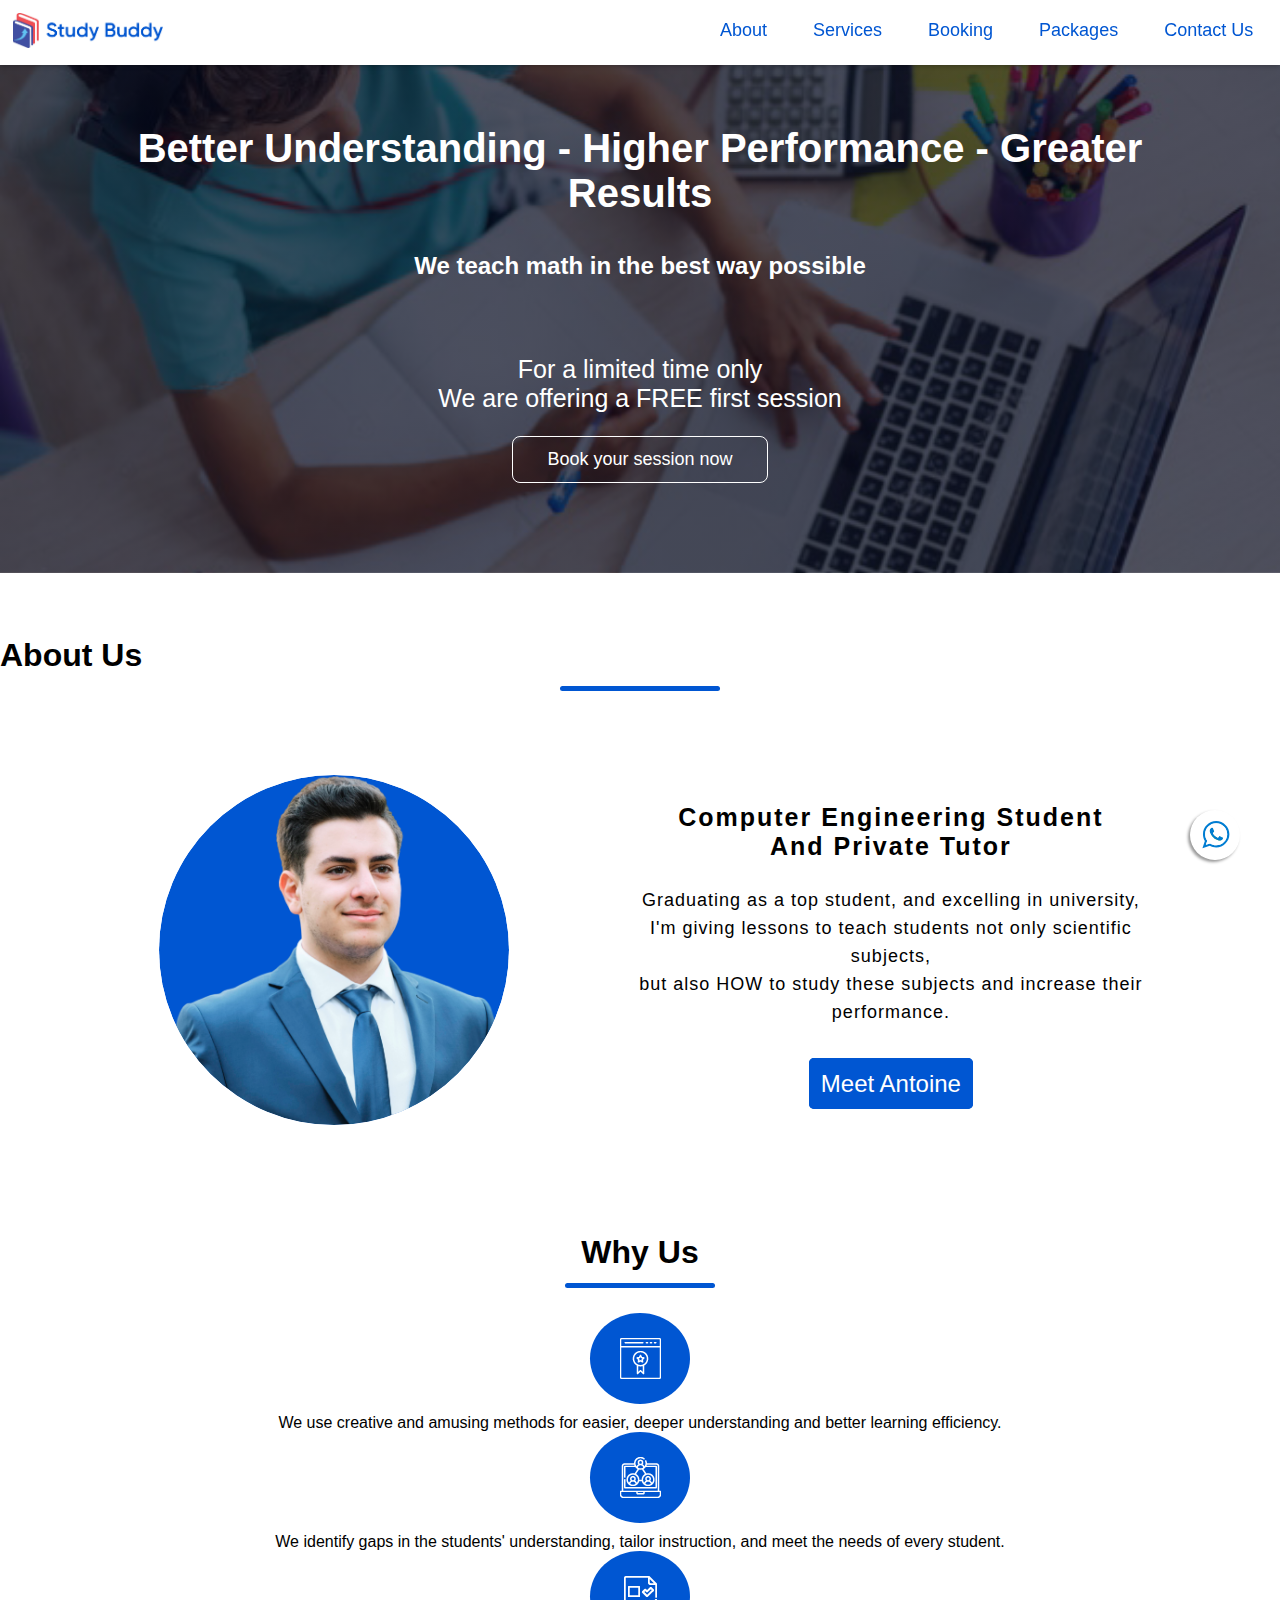
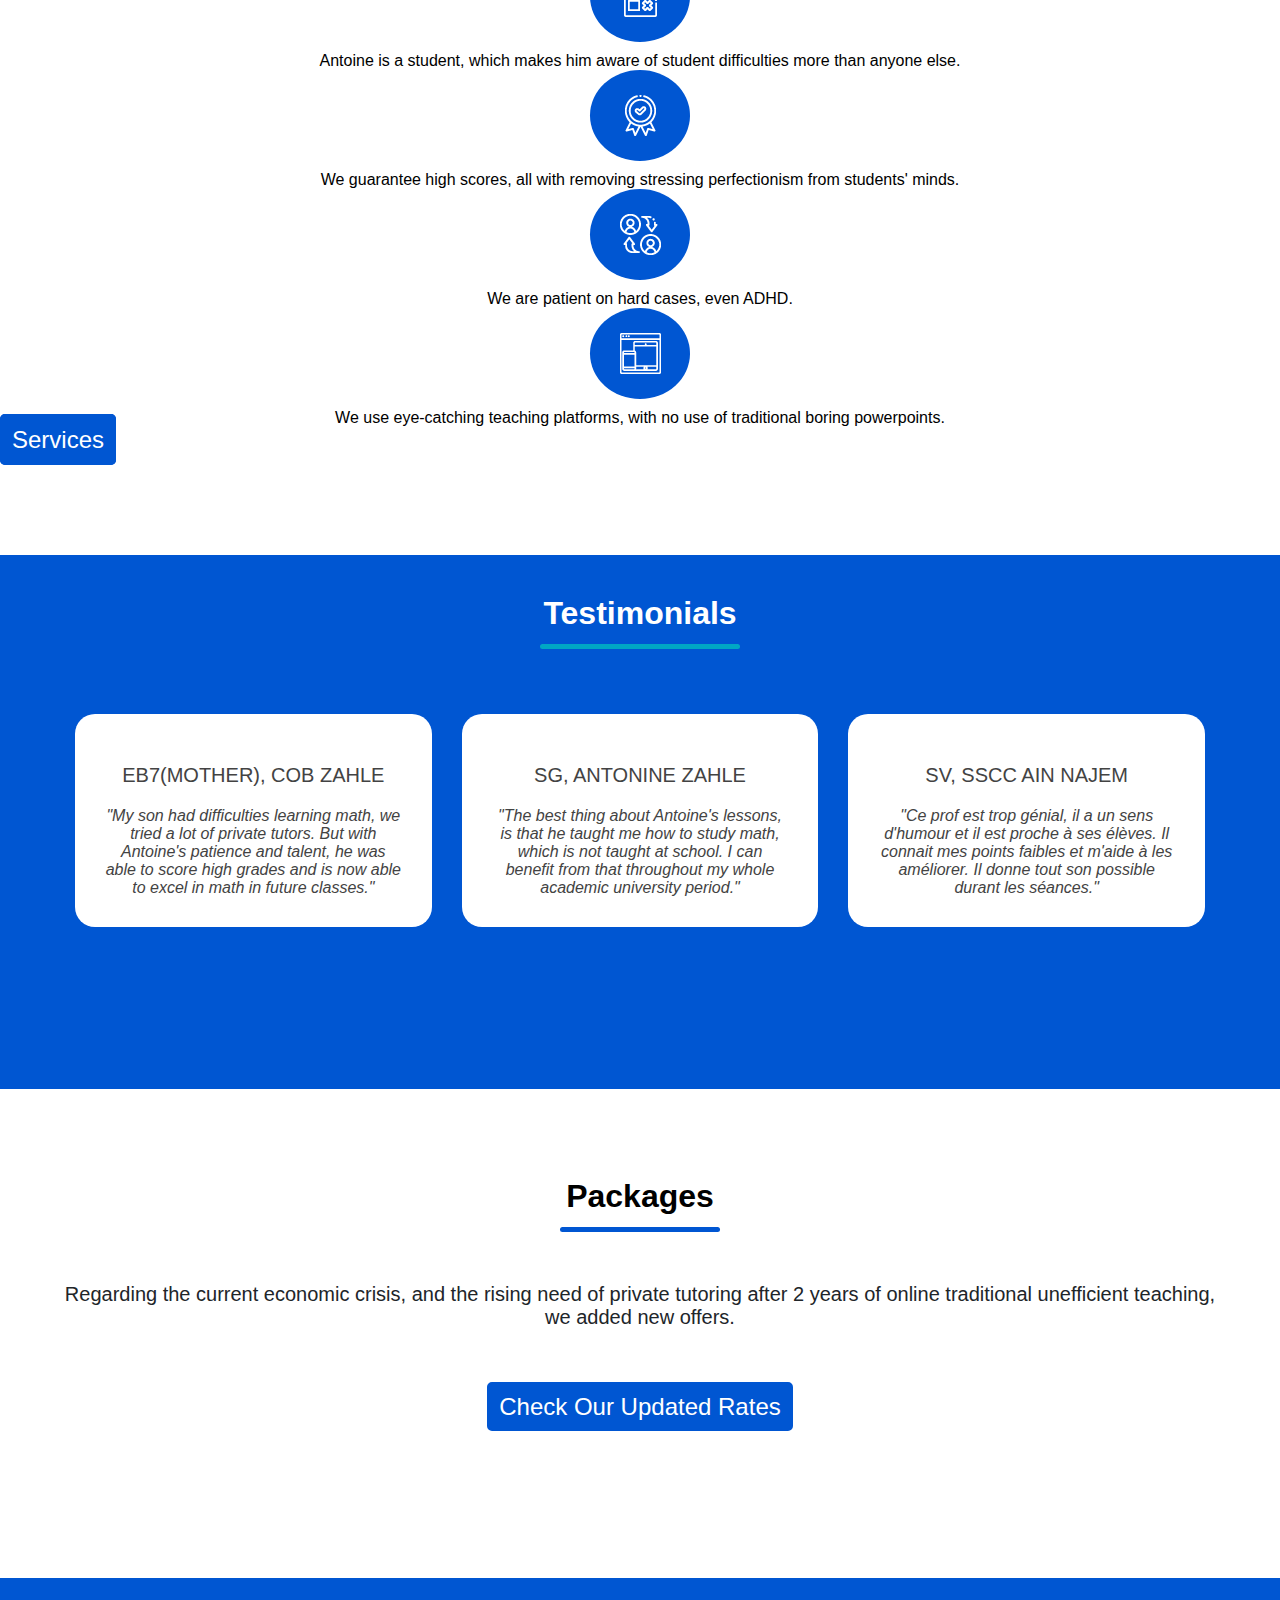
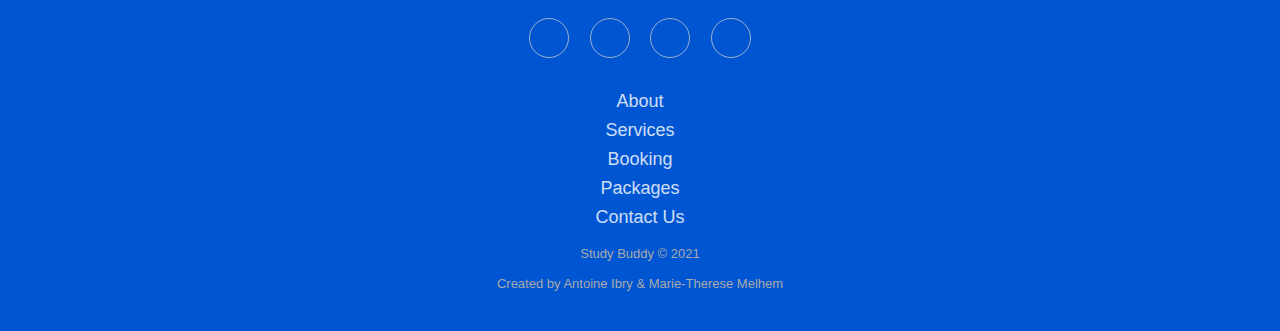
==== index.html @ 3162ff0d "Add files via upload" ====
<!DOCTYPE html>
<html>
    <head>
        <meta charset="UTF-8">
        <meta http-equiv="X-UA-Compatible" content="IE=edge">
        <meta name="viewport" content="width=device-width, initial-scale=1.0">
        <title>Study Buddy</title>
        <meta name="description" content="Study Buddy Private Tutoring ">
        <meta name="keywords" content="Rates,Tutoring prices in Lebanon,Private,Tutoring,Antoine Ibry,Services,Student,Math,Physics,Chemistry,Lebanese,Lebanon">
        <meta name="author" content="Antoine Ibry,Marie Therese Melhem">
        <link rel="stylesheet" href="style.css">
        <link rel="icon" type="image/x-icon" href="images/studyBuddyFvicon.svg">
        <link rel="stylesheet" href="https://pro.fontawesome.com/releases/v5.10.0/css/all.css" integrity="sha384-AYmEC3Yw5cVb3ZcuHtOA93w35dYTsvhLPVnYs9eStHfGJvOvKxVfELGroGkvsg+p" crossorigin="anonymous"/>
        <link href="https://cdn.jsdelivr.net/npm/bootstrap@5.0.2/dist/css/bootstrap.min.css" rel="stylesheet" integrity="sha384-EVSTQN3/azprG1Anm3QDgpJLIm9Nao0Yz1ztcQTwFspd3yD65VohhpuuCOmLASjC" crossorigin="anonymous">
        <link rel="preconnect" href="https://fonts.googleapis.com">
        <link rel="preconnect" href="https://fonts.gstatic.com" crossorigin>
        <link href="https://fonts.googleapis.com/css2?family=Lato:wght@300;400&display=swap" rel="stylesheet">
    </head>

    <body>
        <nav class="navbar">
            <a href="index.html"><img src="images/LOGO STUDY BUDDY.jpg" alt=""></a>
            
            <ul class="nav-links">
              <!-- USING CHECKBOX HACK -->
              <input type="checkbox" id="checkbox_toggle" />
              <label for="checkbox_toggle" class="hamburger">&#9776;</label>
              <!-- NAVIGATION MENUS -->
              <div class="menu">
                <li><a href="about.html">About</a></li>
                <li><a href="services.html">Services</a></li>
                <li><a href="booking.html">Booking</a></li>
                <li><a href="packages.html">Packages</a></li>
                <li><a href="contactUs.html">Contact Us</a></li>
              </div>
            </ul>
        </nav>
        
        <br><br>

        <section class="header">
            <div class="text-box">
                <h1><span class="big-screen">Better Understanding - Higher Performance - Greater Results</span></h1>
                <h1><span class="small-screen">Better Understanding  Higher Performance  Greater Results</span></h1>
                <br><br>
                <h2> 
                    We teach math in the best way possible
                </h3>
                <br>
                <p>
                    For a limited time only
                    <br>
                    We are offering a FREE first session
                </p>
                <a href="booking.html" class="hero-btn">Book your session now</a>
            </div>
        </section>

        <section class="about section-margin">
            <h1 class="text-center">About Us</h1>
            <div class="border"></div>
            <div class="content">
                <div class="headshot"></div>

                <div class="text">
                    <h5>
                        Computer Engineering student 
                    
                        <br>
                        and Private Tutor
                    </h5>
                    <p>
                        Graduating as a top student, and excelling in university, 
                        <br>
                        I'm giving lessons to teach students not only scientific subjects, 
                        <br>
                        but also HOW to study these subjects and increase their performance.
                    </p>

                    <a href="about.html" class="blue ps-4 pe-4">Meet Antoine</a>

                </div>
            </div>

        </section>

        <section class="container why-us section-margin">
            <h1>Why Us</h1>
            <div class="border"></div>

            <div class="row mt-4 align-items-top justify-content-between align-c-mobile">
                <div class="col-xs-12 col-md-6 col-lg-4 why mt-4">
                    <div class="why-icon">
                        <img src="./images/34Icon.png" >
                    </div>
                    <div class="why-text">
                        We use creative and amusing methods for easier, deeper understanding and better learning efficiency.
                    </div>
                </div>
                <div class="col-xs-12 col-md-6 col-lg-4 why mt-4">
                    <div class="why-icon">
                        <img src="./images/35Icon.png" >
                    </div>
                    <div class="why-text">
                        We identify gaps in the students' understanding, tailor instruction, and meet the needs of every student.
                    </div>
                </div>
                <div class="col-xs-12 col-md-6 col-lg-4 why mt-4">
                    <div class="why-icon">
                        <img src="./images/36Icon.png" >
                    </div>
                    <div class="why-text">
                        Antoine is a student, which makes him aware of student difficulties more than anyone else.
                    </div>
                </div>
                <div class="col-xs-12 col-md-6 col-lg-4 why mt-4">
                    <div class="why-icon">
                        <img src="./images/37Icon.png" >
                    </div>
                    <div class="why-text">
                        We guarantee high scores, all with removing stressing perfectionism from students' minds.
                    </div>
                </div>
                <div class="col-xs-12 col-md-6 col-lg-4 why mt-4">
                    <div class="why-icon">
                        <img src="./images/38Icon.png" >
                    </div>
                    <div class="why-text">
                        We are patient on hard cases, even ADHD.
                    </div>
                </div>
                <div class="col-xs-12 col-md-6 col-lg-4 why mt-4">
                    <div class="why-icon">
                        <img src="./images/39Icon.png" >
                    </div>
                    <div class="why-text why">
                        We use eye-catching teaching platforms, with no use of traditional boring powerpoints.
                    </div>
                </div>
            </div>
           

            <div class="d-flex justify-content-center mt-2">
                <a href="services.html" class="blue">Services</a>
            </div>
        </section>

        <section class="testimonials section-margin">
            <div class="inner">
                <h1>Testimonials</h1>
                <div class="border"></div>
                <div class="row">
                    <div class="col">
                        <div class="testimonial">
                            <div class="name">EB7(mother), COB Zahle</div>
                            
                            <div class="stars">
                                <i class="fas fa-star"></i>
                                <i class="fas fa-star"></i>
                                <i class="fas fa-star"></i>
                                <i class="fas fa-star"></i>
                                <i class="fas fa-star"></i>
                            </div>   

                            <p>
                                <i>"My son had difficulties learning math, we tried a lot of private tutors. But with Antoine's patience and talent, he was able to score high grades and is now able to excel in math in future classes."</i>
                            </p>
                        </div>
                    </div>

                    <div class="col">
                        <div class="testimonial">
                            <div class="name">
                                SG, Antonine Zahle
                            </div>
                            <div class="stars">
                                <i class="fas fa-star"></i>
                                <i class="fas fa-star"></i>
                                <i class="fas fa-star"></i>
                                <i class="fas fa-star"></i>
                                <i class="fas fa-star"></i>
                            </div>   

                            <p>
                               <i> "The best thing about Antoine's lessons, is that he taught me how to study math, which is not taught at school. I can benefit from that throughout my whole academic university period."</i>
                            </p>
                        </div>
                    </div>

                    <div class="col">
                        <div class="testimonial">
                            <div class="name">
                                Sv, SSCC Ain Najem
                            </div>
                            <div class="stars">
                                <i class="fas fa-star"></i>
                                <i class="fas fa-star"></i>
                                <i class="fas fa-star"></i>
                                <i class="fas fa-star"></i>
                                <i class="fas fa-star"></i>
                            </div>   

                            <p>
                                <i>"Ce prof est trop génial, il a un sens d'humour et il est proche à ses élèves. Il connait mes points faibles et m'aide à les améliorer. Il donne tout son possible durant les séances."</i>
                            </p>
                        </div>
                    </div>
                </div>
            </div>
        </section>

        <section class="packages section-margin">
            <h1>Packages</h1>
            <div class="border"></div>
            <div class="text-box">
                <p>
                    Regarding the current economic crisis, and the rising need of private tutoring after 2 years of online traditional unefficient teaching, we added new offers.
                </p>
                <a href="packages.html" class="blue">Check Our Updated Rates</a>
            </div>
        </section>

        <div class="footer-basic">
            <footer>
                <div class="social">
                    <a href="https://www.instagram.com/antoineibry" target="_blank"><i class="fab fa-instagram"></i></a>
                    <a href="https://www.facebook.com/antoineibry" target="_blank"><i class="fab fa-facebook-f"></i></a>
                    <a href="https://www.linkedin.com/in/antoine-ibry"  target="_blank"><i class="fab fa-linkedin-in"></i></a>
                    <a href="mailto:antoine.ibry@outlook.com" target="_blank"><i class="fas fa-envelope"></i></a>
                </div>
                <ul class="list-inline">
                    <li class="list-inline-item"><a href="about.html">About</a></li>
                    <li class="list-inline-item"><a href="services.html">Services</a></li>
                    <li class="list-inline-item"><a href="booking.html">Booking</a></li>
                    <li class="list-inline-item"><a href="packages.html">Packages</a></li>
                    <li class="list-inline-item"><a href="contactUs.html">Contact Us</a></li>
                </ul>
                <p class="copyright">Study Buddy © 2021 <br> <br> Created by Antoine Ibry & <a style="text-decoration: none; color: #aaa;" href="https://www.instagram.com/marietheresemelhem/" target="_blank">Marie-Therese Melhem</a></p>
            </footer>
        </div>

        <a href="https://wa.me/96176129813"
        class="float"
        style="
          position: fixed;
          width: 50px;
          height: 50px;
          bottom: 40px;
          right: 40px;
          color: #fff;
          border-radius: 50px;
          text-align: center;
          cursor: pointer;
          box-shadow: -2px 2px 3px #999;
        "
        target="_blank"
        >
        <img
          src="images/Whatsapp-Icon.svg"
          alt=""
          height="50px"
          width="50px"
        />
        </a>
    </body>
</html>
---- style.css ----
*{
    margin: 0;
    padding: 0;
    box-sizing: border-box;
    font-family: "Poppins" , sans-serif;
    /* font-family: 'Lato', sans-serif; */
}

/* HOME PAGE */


/* Header */

.header{
    padding: 2% 0;
    width: 100%;
    background-image: linear-gradient(rgba(4, 9, 30, 0.7), rgba(4, 9, 30, 0.7)), url(./images/bg.jpg);
    background-position: center;
    background-size: cover;
}


nav img{
    width: 150px;
}

a {
    text-decoration: none;
}

li {
    list-style: none;
}
ul{
    margin-bottom: 0 !important;
}


.navbar {
    width: 100%;
    position: fixed !important;
    top: 0;
    z-index: 1001;
    display: flex;
    align-items: center;
    justify-content: space-between;
    padding: 1%;
    background-color: #fff;
    color: #0056D2;
    box-shadow: 0 2px 4px -1px rgba(0,0,0,0.25);
}

.nav-links a {
    color: #0056D2;
}


/* NAVBAR MENU */
.menu {
    display: flex;
    gap: 1em;
    font-size: 18px;
}
ul li a{
    color: #0056D2;
    text-decoration: none;
    font-size: 18px
}

ul.nav-links li::after{
    content: '';
    width: 0%;
    height: 3px;
    background: #0056D2;
    display: block;
    margin: auto;
    transition: 0.2s ease-in-out;
}

ul.nav-links li.now::after{
    width: 100%;
}

ul li:hover::after{
    width: 100%;
}
.menu li {
    padding: 5px 14px;
    cursor: pointer;
}


/*RESPONSIVE NAVBAR MENU STARTS*/
/* CHECKBOX HACK */
input[type=checkbox]{
    display: none;
}

/*HAMBURGER MENU*/
.hamburger {
    display: none;
    font-size: 30px;
    font-weight: bold;
    user-select: none;
}

.text-box{
    display: flex;
    flex-direction: column;
    align-items: center;
    padding: 5%;
    color: #fff;
    text-align: center;
}

.text-box h1
{
    font-size: 2.5rem;
}

.text-box .big-screen
{
    display:block;
}
.text-box .small-screen
{
    display:none;
}
.text-box p{
    margin: 5% 0 2%;
    font-size: 14px;
    color: #fff;
    font-size: 25px;
}

.hero-btn{
    display: inline-block;
    text-decoration: none;
    color: #fff;
    border: 1px solid #fff;
    padding: 12px 34px;
    font-size: 18px;
    background: transparent;
    position: relative;
    cursor: pointer;
    border-radius: 8px;
    transition: 0.2s ease-in-out;
}

.hero-btn:hover{
    border: 1px solid #0056D2;
    background: #0056D2;
    transition: 1s;
    color: #fff;
}



/* APPLYING MEDIA QUERIES */
@media (max-width: 768px) {
   .menu {
        display:none;
        position: absolute;
        background-color:#fff;
        right: 0;
        left: 0;
        text-align: center;
        padding: 10% 0;
        overflow: hidden;
    }
    .menu li + li {
        margin-top: 5%;
    }
    ul li:hover::after{
        width: 0;
    }
    input[type=checkbox]:checked ~ .menu{
        display: block;
    }
   .hamburger {
        display: block;
        cursor: pointer;
    }
    .navbar{
        padding: 4%;
    }

    .header{
        padding: 10% 0;
    }

    ul.nav-links li.now::after{
        width: 0;
    }

    .text-box .big-screen{
        display:none;
    }
    .text-box .small-screen{
        display:block;
    }
}

/* common */
.section-margin{
    margin-top: 7%;
}

h1{
    font-size: 2em;
    /* font-family: "Source serif pro", "Noto Serif", serif; */
}

.blue{
    width: 200px;
    border-radius: 5px;
    border: #0056D2;
    color: #fff;
    background: #0056D2;
    border:2px solid #0056d2;
    text-decoration: none;
    text-align: center;
    font-size: x-large;
    line-height: 25px;
    font-weight: 400;
    padding: 10px;
    margin-top: 30px;
    transition: 0.3s ease-in-out;
}

.blue:hover{
    /* transform: scale(1.01); */
    background-color: transparent;
    border:2px solid #0056d2;
    color:#0056d2;
    cursor: pointer;
}

.border{
    width: 160px;
    height: 5px;
    background: #0056d2;
    margin: 12px auto 25px auto;
    border-radius:4px;
}



/* About */
.about{
    width: 100%;
    height: auto;
    background-color:#fff;
    margin-top: 5%;
}

.headshot {
	flex-shrink: 0;
	margin: 20px;
	height: 350px;
	width: 350px;
	background-origin: border-box;
	background-clip: content-box, border-box;
	background-size: cover;
	box-sizing: border-box;
    margin-left: 5%;
    border-radius: 100%;
	background-image: url(images/ABOUT\ US.png);
    padding: -2% !important;
    background-color: #0056D2;
}


.content .text {
    width: 50%;
    max-width: 100%;
    padding: 0 10px;
    text-align: center;
}

.about .blue{
    margin-top: -15px;
}

.content{
    display: flex;
    /* flex-wrap: wrap; */
    align-items:center;
    justify-content: space-around;
    padding: 0 5%;
    margin-top: 5% !important;
}



.text h1{
    color: #212529;
    font-size: 85px;
    margin-bottom: 20px;
    text-transform: capitalize;
    white-space: nowrap;
}

.text h5{
    color:black;
    font-size: 25px;
    margin-bottom: 25px;
    text-transform: capitalize;
    letter-spacing: 2px;

}

.text p{
    color: black;
    font-size: 18px;
    line-height: 28px;
    line-height: 28px;
    letter-spacing:1px;
    margin-bottom: 45px;
}

@media screen and (max-width: 991px){
    .text{
        text-align: center;
    }

    .content{
        justify-content: space-between;
    }

}

@media screen and (max-width: 900px)
{
    .content{
        flex-direction: column;
        width: 100%;
    }

    .headshot {
        height: 250px;
        width: 250px;
    }
  
    .text h1{
        font-size:60px;
        margin-bottom:25px;
    }

    .text{
        text-align: center;
        margin-right: 0;
        width: 100% !important;
        margin-top: 20px;
    }

    .align-c-mobile{
        align-items: center;
    }

    .section-margin{
        margin-top: 10%;
    }
}



/* Why Us */
.why-us h1{
    text-align: center;
}

.why-us .border{
    width: 150px;
}

.why{
    display: flex;
    flex-direction: column;
    align-items: center;
}

.why-icon{
    width: 100px;
    border-radius: 50%;
    background: #0056D2;
    display: flex;
    justify-content: center;
    padding: 25px;
}
.why-text{
    margin-top: 10px;
    width: 80%;
    text-align: center;
}

@media screen and (max-width: 900px){
    .why-us{
        margin-top: 100px !important;
    }
}

/* @media (max-width: 768px){
    .why-us .col-md-6 {
        flex: 0 0 auto;
        width: 100%;
    }
} */


/* Testimonials */



.testimonials{
    margin-top: 8% !important;
    padding: 40px 0;
    background: #0056d2;
    color: #434343;
    text-align: center;
}

.testimonials h1{
    color:#fff;
}
.inner{
    max-width: 1200px;
    margin: auto;
    overflow: hidden;
    padding: 0 20px;
}

.border{
    width: 160px;
    height: 5px;
    background: #0056d2;
    margin: 12px auto 25px auto;
    border-radius:4px;
}

.testimonials .border{
    background: #00A7C4;
    width:200px;
    border-top-color: none !important;
    border-top-style: solid !important;
    border-top-width: 0px !important;
    border-right-color: rgb(222, 226, 230) !important;
    border-right-style: solid !important;
    border-right-width: 0px !important;
    border-bottom-color: rgb(222, 226, 230) !important;
    border-bottom-style: solid !important;
    border-bottom-width: 0px !important;
    border-left-color: rgb(222, 226, 230) !important;
    border-left-style: solid !important;
    border-left-width: 0px !important;
    border-image-source: initial !important;
    border-image-slice: initial !important;
    border-image-width: initial !important;
    border-image-outset: initial !important;
    border-image-repeat: initial !important;
}

.testimonials .row{
    margin: 50px auto;
    display: flex;
    flex-wrap: wrap;
    justify-content: center;
}

.testimonials .col{
    flex: 33.33%;
    box-sizing: border-box;
    padding: 15px;
    height: 300px;
}

.testimonial
{
    background: #fff;
    padding: 30px;
    border-radius: 20px;
}




.name{
    font-size: 20px;
    text-transform: uppercase;
    margin: 20px 0;
}

.stars
{
    color:#0056d2;
    margin-bottom: 20px;
}

@media screen and (max-width:900px) {


    .testimonials{
        margin-top: 15% !important;
    }

   .row{
    flex-direction: column;
   }

   .col{
        flex:100%;
        max-width: 100%;
    }

    .testimonial{
        border-radius: 15px;
    }
}


/* Packages */
.packagesSection{
margin-top: 0px;
}

.packages{
    margin-top: 7%;
    height: 300px;
    overflow: hidden;
}

.packages h1{
    text-align: center;
}
.packages .text-box{
    padding: 2% 5%;
    color: #0056D2;
    text-align: center;
}

.packages .text-box p{
    color: #212529;
    margin-top: 0;
    font-size: 20px;
}

.packages .blue{
    width: auto;
}

@media screen and (max-width:900px){
    .packages{
        margin-top: 10%;
        height: auto;
    }
}



/* Footer */

.footer-basic {
    padding:40px 0;
    background-color: #0056D2;
    color:#fff;
    margin-top: 100px;
}

.footer-basic ul {
    padding:0;
    list-style:none;
    text-align:center;
    font-size:18px;
    line-height:1.6;
    margin-bottom:0;
}

.footer-basic li {
    padding:0 10px;
}

.footer-basic ul a {
    color:inherit;
    text-decoration:none;
    opacity:0.8;
}

.footer-basic ul a:hover {
    opacity:1;
}

.footer-basic .social {
    text-align:center;
    padding-bottom:25px;
}

.footer-basic .social > a {
    font-size:24px;
    width:40px;
    height:40px;
    line-height:40px;
    display:inline-block;
    text-align:center;
    border-radius:50%;
    border:1px solid #ccc;
    margin:0 8px;
    color:inherit;
    opacity:0.75;
}

.footer-basic .social > a:hover {
    opacity:0.9;
}

.footer-basic .copyright {
    margin-top:15px;
    text-align:center;
    font-size:13px;
    color:#aaa;
    margin-bottom:0;
}





/* common pages */
.headerImg{
    height: 50vh;
    width: 100%;
    background-image: linear-gradient(rgba(4, 9, 30, 0.7), rgba(4, 9, 30, 0.7)), url(images/Blank\ \(1\).jpg);
    background-position: center;
    background-size: cover;
    display: flex;
    justify-content: center;
    align-items: center;
    text-align: center;
}

.headerImg h1{
    color: #fff;
    margin-bottom: 3%;
}





/* ABOUT PAGE */
.firstRow,
.secondRow{
    display: flex;
    justify-content: space-between;
    margin-top: 10%;
}

.aboutAntoine img{
    height: 65vh;
    object-fit: cover;
}

.boxShadowLeft{
    box-shadow: -40px -40px 0 0 #0056d2;
}

.boxShadowRight{
    box-shadow: 40px 40px 0 0 #0056d2;
}

.aboutAntoine .aboutContent{
    text-align: left;
    width: 60%;
}

.aboutAntoine .aboutContent h1{
    color: #0056d2;
    font-weight: bold;
    font-size: 3.1rem;
}

.aboutAntoine .aboutContent p{
    font-size: larger;
}

@media screen and (max-width:993px){
    .aboutAntoine img{
        height: 80vh;
        object-fit: cover;
    }

    .aboutAntoine .aboutContent{
        text-align: left;
        width: 50%;
        margin-left: 2%;
    }
}

@media screen and (max-width:768px){
    .firstRow,
    .secondRow{
        display: flex;
        justify-content: space-between;
        flex-direction: column;
        margin-top: 10%;
    }
    .secondRow{
        flex-direction: column-reverse;
    }

    .aboutAntoine .aboutContent{
        text-align: center;
        width: 100%;
        margin-top: 10%;
    }

    .aboutAntoine img{
        height: auto;
        width: 75%;
        margin-right: auto;
        margin-left: auto;
    }

    .boxShadowLeft{
        box-shadow: -20px -20px 0 0 #0056d2;
    }

    .boxShadowRight{
        box-shadow: 20px 20px 0 0 #0056d2;
        margin-bottom: 4%;
    }
}



/* Services Page */
.servicesSection1 {
    margin-top:0;
}

.servicesSection{
    display: flex;
    align-items: center;
    justify-content: space-around;
    margin-top: 100px !important;
}

.servicesText{
    width: 40%;
    font-size: large;
}

.modes{
    display: flex;
    flex-direction: column;
    align-items: center;
    justify-content: center;
    width: 50%;
}

.mode{
    width: 80%;
    border-radius: 8px;
    height: 50vh;
    background-size: 100% 100%;
    background-repeat: no-repeat;
    object-fit: cover;
}

#modeOn{
    background-image: url(images/lightMode.jpg);
    border: 2px solid #0056D2;
}

#modeOff{
    background-image: url(images/darkMode.jpg);
}

/* The switch - the box around the slider */
.switch {
    position: relative;
    display: inline-block;
    width: 60px;
    height: 34px;
}

/* Hide default HTML checkbox */
.switch input {
    opacity: 0;
    width: 0;
    height: 0;
}

/* The slider */
.slider {
    position: absolute;
    cursor: pointer;
    top: 0;
    left: 0;
    right: 0;
    bottom: 0;
    background-color: #0056D2;
    -webkit-transition: .1s;
    transition: .1s;
}

.slider:before {
    position: absolute;
    content: "";
    height: 26px;
    width: 26px;
    left: 4px;
    bottom: 4px;
    background-color: white;
    -webkit-transition: .1s;
    transition: .1s;
}

input:checked + .slider {
    background-color: #000;
}

input:focus + .slider {
    box-shadow: 0 0 1px #000;
}

input:checked + .slider:before {
    -webkit-transform: translateX(26px);
    -ms-transform: translateX(26px);
    transform: translateX(26px);
}

/* Rounded sliders */
.slider.round {
    border-radius: 34px;
}

.slider.round:before {
    border-radius: 50%;
}

@media screen and (max-width:991px){
    .servicesText{
        width: 80%;
        font-size: larger;
        text-align: center;
    }

    .servicesSection{
        flex-direction: column;
        margin-top: 80px !important;
    }

    .modes{
        margin-top: 50px;
        width: 80%;
    }

    .mode{
        height: 60vh;
        
    }
}

@media screen and (max-width:767px){
    .modes{
        width: 100%;
    }
}







/* Booking */

.bookingSection{
    min-height: 100vh;
    width: 100%;
    display: flex;
    align-items: center;
    justify-content: center;
}

.booking{
    width: 50%;
    background: #0056d2;
    border-radius: 6px;
    padding: 20px 0 40px 0;
    box-shadow: 0 5px 10px rgba(0, 0, 0, 0.2);
}

.booking .content{
    display: flex;
    align-items: center;
    justify-content: space-between;
}

.booking .content .right-side{
    width: 90%;
    margin-left: auto;
    margin-right: auto;
}

.booking .content .right-side .topic-text{
    font-size: 23px;
    font-weight: 600;
    color: #fff;
}

.container-select{
    display: flex;
    justify-content: space-between;
}


.right-side .input-box{
    height: 50px;
    width: 100%;
    margin: 12px 0;
}

.mleft-auto{
    text-align: right;
}

.right-side .input-box input,
.right-side .input-box textarea{
    height: 100%;
    width: 100%;
    border: none;
    outline: none;
    font-size: 16px;
    background: #fff;
    border-radius: 6px;
    padding: 0 15px;
    resize: none;
}

.booking-select{
    display:flex;
}

.right-side .input-box select {
    height: 100%;
    width:98%;
    border: none;
    outline: none;
    font-size: 16px;
    background: #fff;
    border-radius: 6px;
    padding: 0 15px;
    resize:none;
    color: #777;
}


.right-side .input-box textarea{
    padding-top: 10px;
}

.right-side .button{
    display: inline-block;
    margin-top: 20px;
}

.right-side .button input[type="submit"]{
    color: #0056d2;
    border: 2px solid #fff;
    font-size: 18px;
    outline: none;
    padding: 8px 16px;
    border-radius: 6px;
    background: #fff;
    cursor: pointer;
    transition: all 0.3s ease-in-out;
}

.button input[type="submit"]:hover{
    background: #0056d2;
    color: #fff;
}

@media (max-width: 950px) {
    .booking{
      width: 90%;
      padding: 20px 0 ;
    }
    .booking .content .right-side{
     width: 75%;
     margin-left: 55px;
   }
}

@media (max-width: 820px) {
    .booking{
      margin: 40px 0;
      height: 100%;
    }

   .booking .content .right-side{
        width: 100%;
        margin-left: 0;
    }

    .button{
        width: 100%;
        display: flex !important;
        justify-content: center;
        margin-top: 30px;
    }
}













/* Contact Us */
.contactSection{
    position: relative;
    display: flex;
    justify-content: center;
    align-items: center;
    min-height: 92.2vh;
    background: #002252;
    margin-top: 0.5vh;
}

.contactSection::before{
    content: '';
    position: absolute;
    top: 0;
    left: 0;
    width: 50%;
    height: 100%;
    background: #4180d9;
}

.contactSection .contact{
    position: relative;
    min-width: 1100px;
    min-height: 550px;
    display: flex;
    z-index: 1000;
}

.contactSection .contact .contactInfo{
    position: absolute;
    top: 40px;
    width: 350px;
    height: calc(100% - 80px);
    background: #002252;
    z-index: 1;
    padding: 40px;
    display: flex;
    flex-direction: column;
    justify-content: space-between;
    box-shadow: 0 20px 25px rgba(0, 0, 0, 0.15);
}

.contactSection .contact .contactInfo h2{
    color: #fff;
    font-size: 24px;
    font-weight: 500;
}

.contactSection .contact .contactInfo ul.info{
    position: relative;
    margin: 20px 0;
    padding: 0;

}

.contactSection .contact .contactInfo ul.info li{
    position: relative;
    list-style: none;
    display: flex;
    margin: 20px 0;
    cursor: pointer;
    align-items: flex-start;
}

.contactSection .contact .contactInfo ul.info li span:nth-child(1){
    width: 30px;
    min-width: 30px;
}

.contactSection i{
    font-size: 25px;
    color: #000;
}

.contactSection .contact .contactInfo ul.info li span:nth-child(1) i{
    /* max-width: 100%; */
    filter: invert(1);
    opacity: 0.5;
}

.contactSection .contact .contactInfo ul.info li span:nth-child(2) {
    color: #fff;
    margin-left: 10px;
    font-weight: 300;
    opacity: 0.5;
}

.contactSection .contact .contactInfo .info li:hover span:nth-child(1) i,
.contactSection .contact .contactInfo .info li:hover span:nth-child(2){
    opacity: 1;
    border: none;
}


.contactSection .contact .contactInfo ul.socialMedia{
    position: relative;
    display: flex;
    align-items: center;
    justify-content: space-between;
}

.contactSection .contact .contactInfo ul.socialMedia li{
    list-style: none;
    margin-right: 15px;
}

.contactSection .contact .contactInfo ul.socialMedia li a{
    text-decoration: none;
}

.contactSection .contact .contactInfo ul.socialMedia li a i{
    filter: invert(1);
    opacity: 0.5;
}

.contactSection .contact .contactInfo .socialMedia li:hover a i{
    opacity: 1;
}

.contactSection .contact .contactForm{
    position: absolute;
    padding: 70px 50px;
    background: #fff;
    margin-left: 150px;
    padding-left: 250px;
    width: calc(100% - 150px);
    height: 100%;
    box-shadow: 0 50px 50px rgba(0, 0, 0, 0.25);
}

.contactSection .contact .contactForm h2{
    color: #0f3959;
    font-size: 26px;
    font-weight: 500;
}

.contactSection .contact .contactForm .formBox{
    position: relative;
    display: flex;
    justify-content: space-between;
    flex-wrap: wrap;
    padding-top: 30px;
}

.contactSection .contact .contactForm .formBox .inputBox{
    position: relative;
    margin-bottom: 35px;
}

.contactSection .contact .contactForm .formBox .inputBox.w50{
    width: 47%;
}

.contactSection .contact .contactForm .formBox .inputBox.w100{
    width: 100%;
}

.contactSection .contact .contactForm .formBox .inputBox input,
.contactSection .contact .contactForm .formBox .inputBox textarea{
    width: 100%;
    padding: 5px 0;
    resize: none;
    font-size: 20px;
    font-weight: 300;
    color: #333;
    border: none;
    border-bottom: 1px solid #777;
    outline: none;
}

.contactSection .contact .contactForm .formBox .inputBox textarea {
    height: 120px;
}

.contactSection .contact .contactForm .formBox .inputBox span{
    position: absolute;
    left: 0;
    padding: 5px 0;
    font-size: 20px;
    font-weight: 300;
    color: #333;
    transition: 0.3s;
    pointer-events: none;
}

.contactSection .contact .contactForm .formBox .inputBox input:focus ~ span,
.contactSection .contact .contactForm .formBox .inputBox textarea:focus ~ span,
.contactSection .contact .contactForm .formBox .inputBox input:valid ~ span,
.contactSection .contact .contactForm .formBox .inputBox textarea:valid ~ span{
    transform: translateY(-20px);
    font-size: 14px;
    font-weight: 500;
    letter-spacing: 1px;
    color: #002252;
}

.contactSection .contact .contactForm .formBox .inputBox input[type="submit"]{
    position: relative;
    cursor: pointer;
    background: #002252;
    color: #fff;
    border: none;
    max-width: 150px;
    padding: 14px;
    transition: 0.2s ease-in-out;
}

.contactSection .contact .contactForm .formBox .inputBox input[type="submit"]:hover{
    background: #4180d9;
}


@media (max-width: 1200px){
    .contactSection .contact{
        width: 90%;
        min-width: auto;
        margin: 20px;
        box-shadow: 0 20px 50px rgba(0, 0, 0, 0.2);
    }

    .contactSection .contact .contactInfo{
        top: 0;
        height: 550px;
        position: relative;
        box-shadow: none;
    }

    .contactSection .contact .contactForm{
        position: relative;
        width: calc(100% - 350px);
        padding-left: 0;
        margin-left: 0;
        padding: 40px;
        height: 550px;
        box-shadow: none;
    }
}

@media (max-width: 991px){
    .contactSection{
        background: #4180d9;
    }

    .contactSection::before{
        display: none;
    }

    .contactSection .contact{
        display: flex;
        flex-direction: column-reverse;
    }

    .contactSection .contact .contactInfo{
        width: 100%;
        height: auto;
        flex-direction: row;
    }

    .contactSection .contact .contactInfo ul.socialMedia{
        position: relative;
        display: flex;
        justify-content: center;
        align-items: center;
        width: 100%;
        padding: 0;
    }
    .contactSection .contact .contactInfo ul.socialMedia i{
        margin-right: 20px;
    }

    .contactSection .contact .contactForm{
        width: 100%;
        height: auto;
    }
}

@media (max-width: 600px){
    .contactSection .contact .contactForm{
        padding: 25px;
    }

    .contactSection .contact .contactInfo{
        padding: 25px;
        flex-direction: column;
        align-items: flex-start;
    }

    .contactSection .contact .contactInfo ul.socialMedia{
        margin-top: 40px;
    }

    .contactSection .contact .contactForm .formBox .inputBox.w50{
        width: 100%;
    }

    .centerBtn{
        display: flex;
        align-items: center;
        justify-content: center;
    }
}
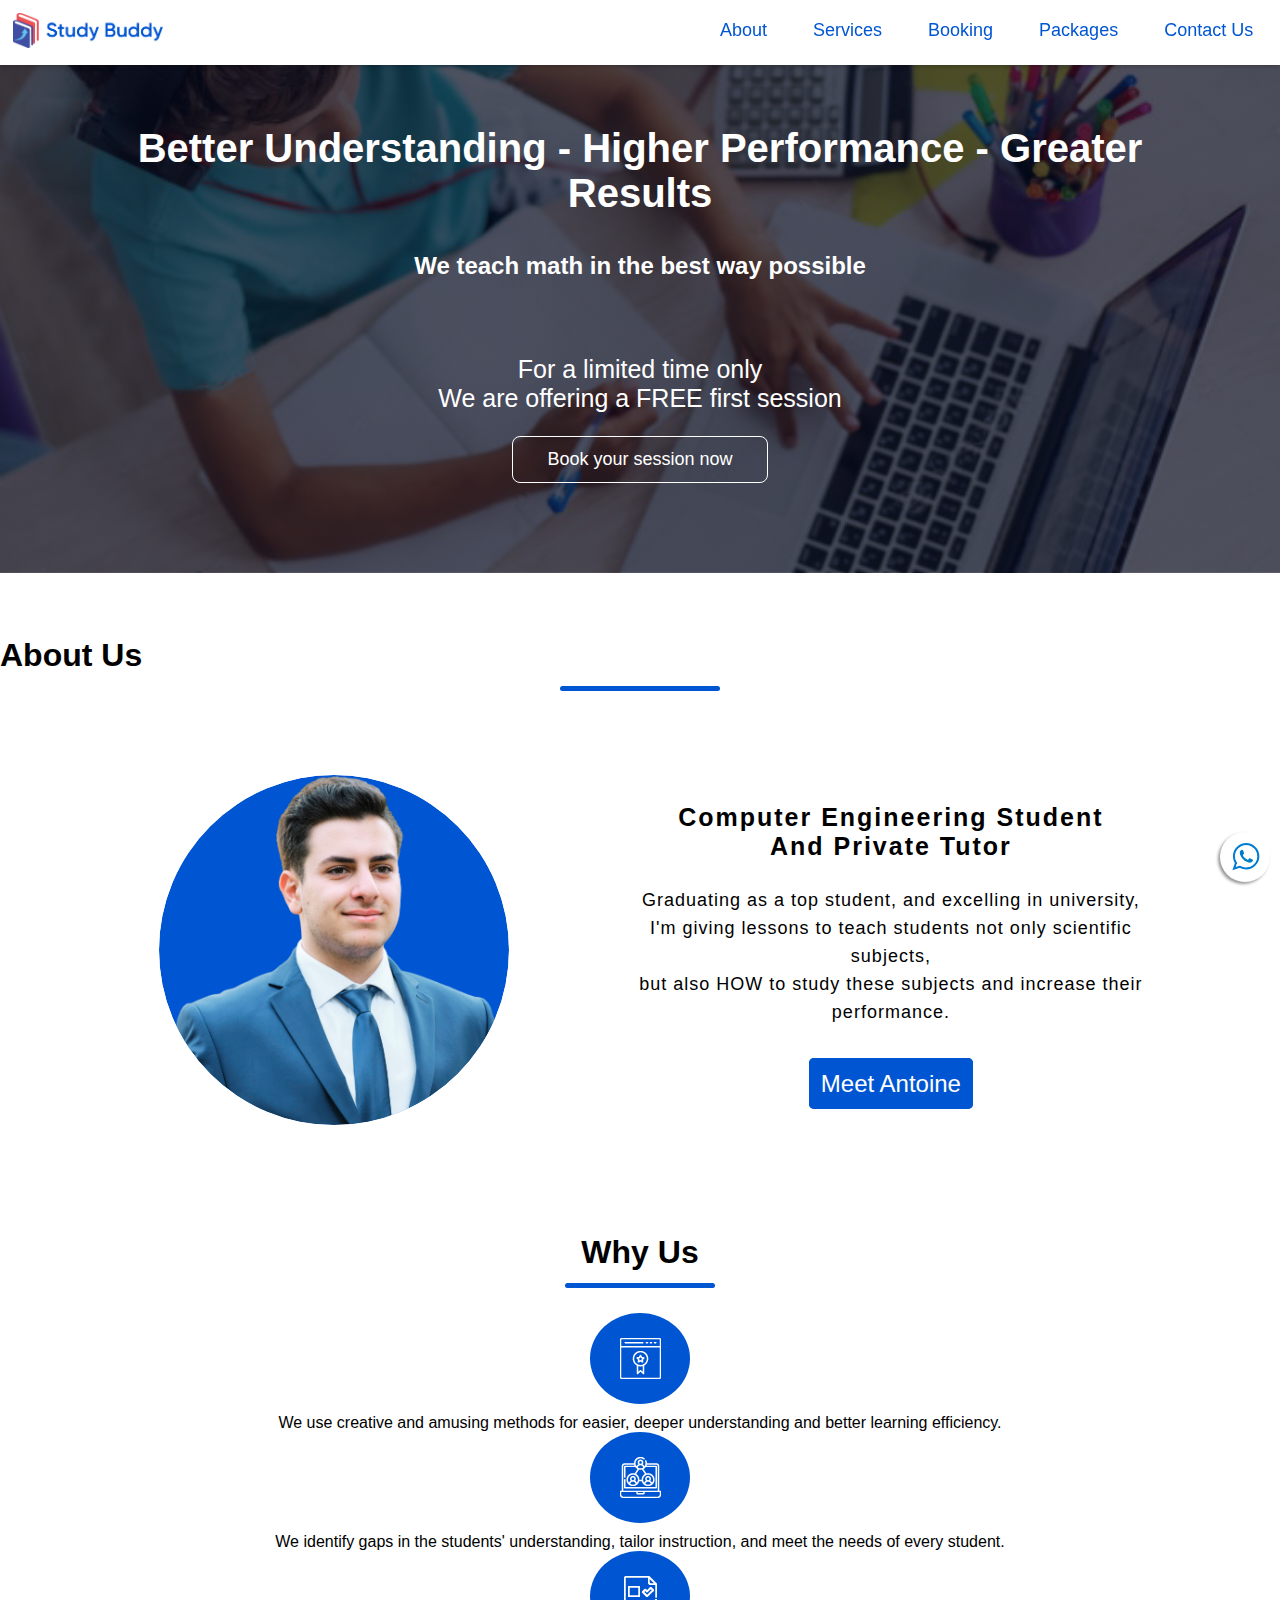
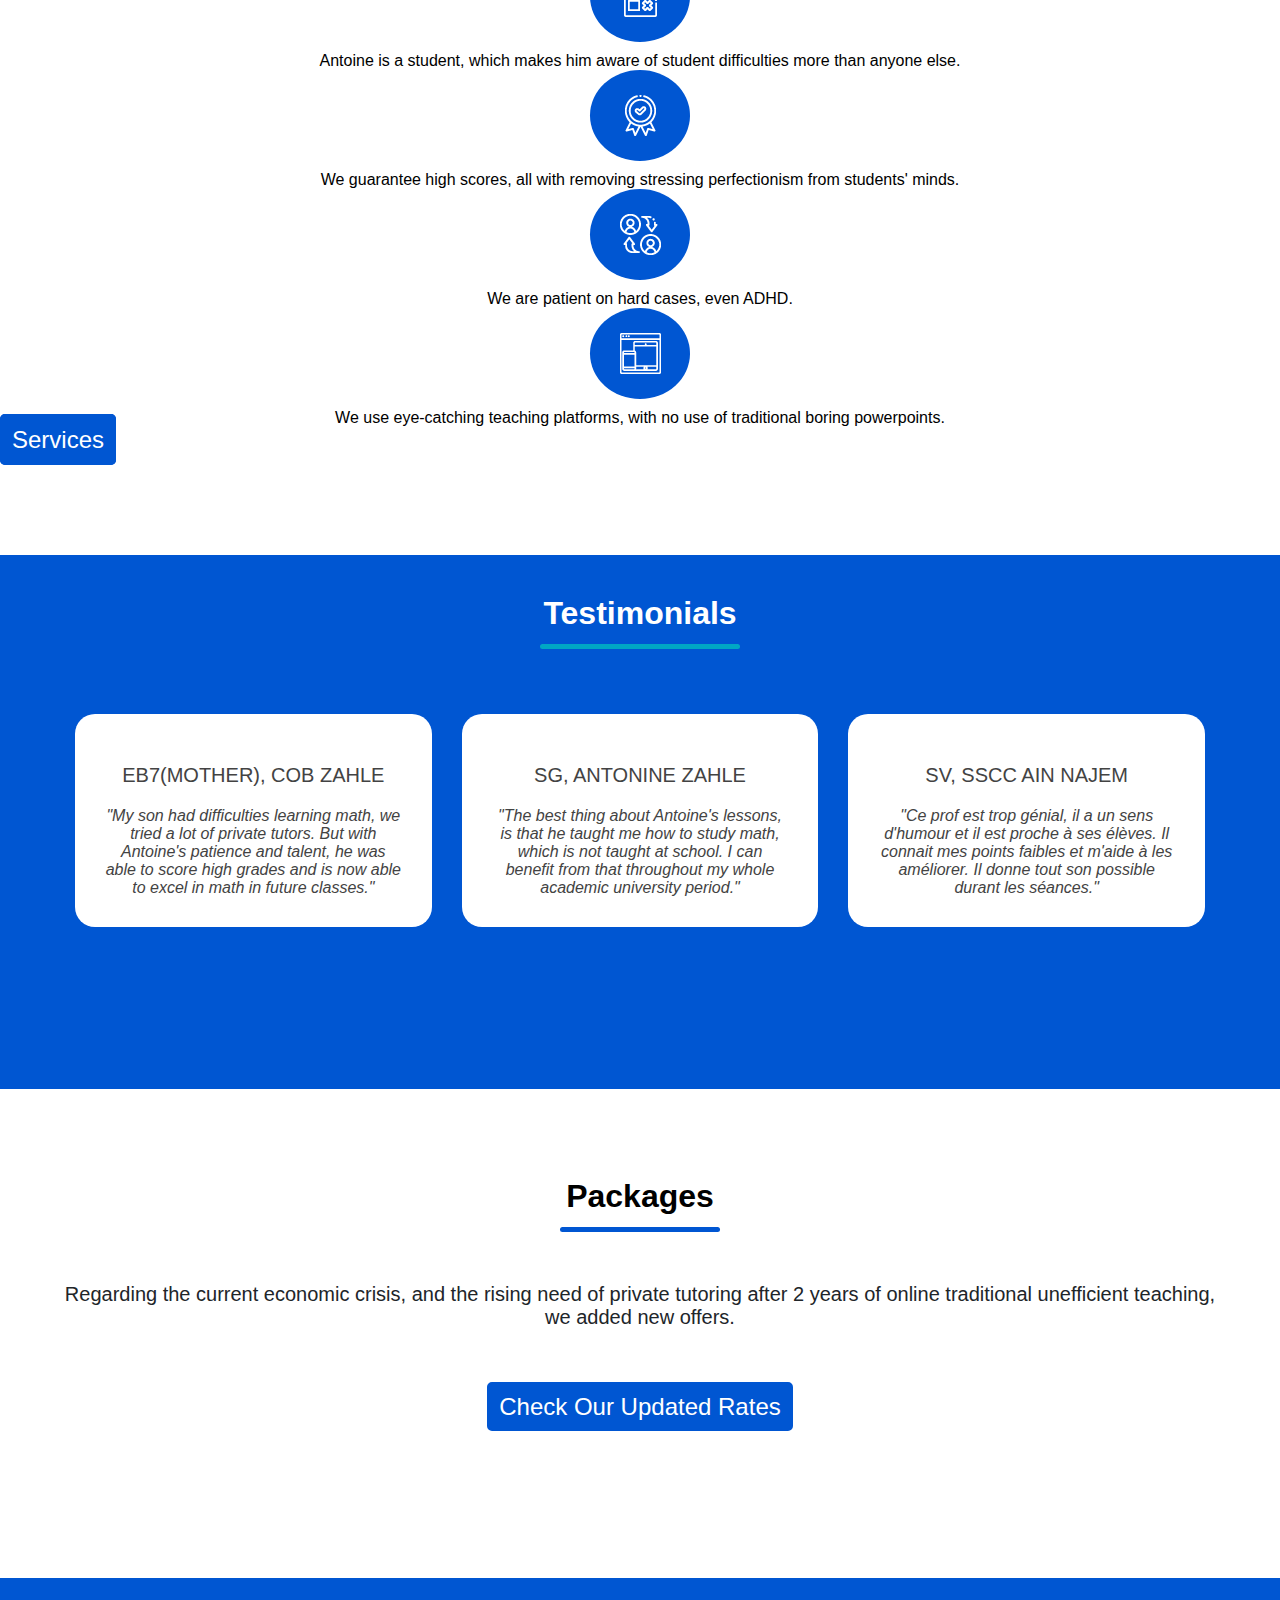
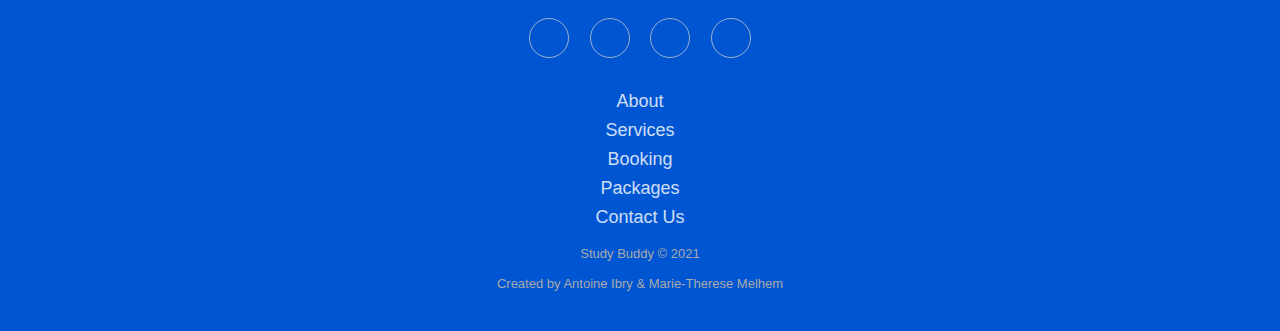
==== commit aa4f30f1: "Add files via upload" ====
--- a/index.html
+++ b/index.html
@@ -245,8 +245,8 @@
           position: fixed;
           width: 50px;
           height: 50px;
-          bottom: 40px;
-          right: 40px;
+          bottom: 18px;
+          right: 10px;
           color: #fff;
           border-radius: 50px;
           text-align: center;
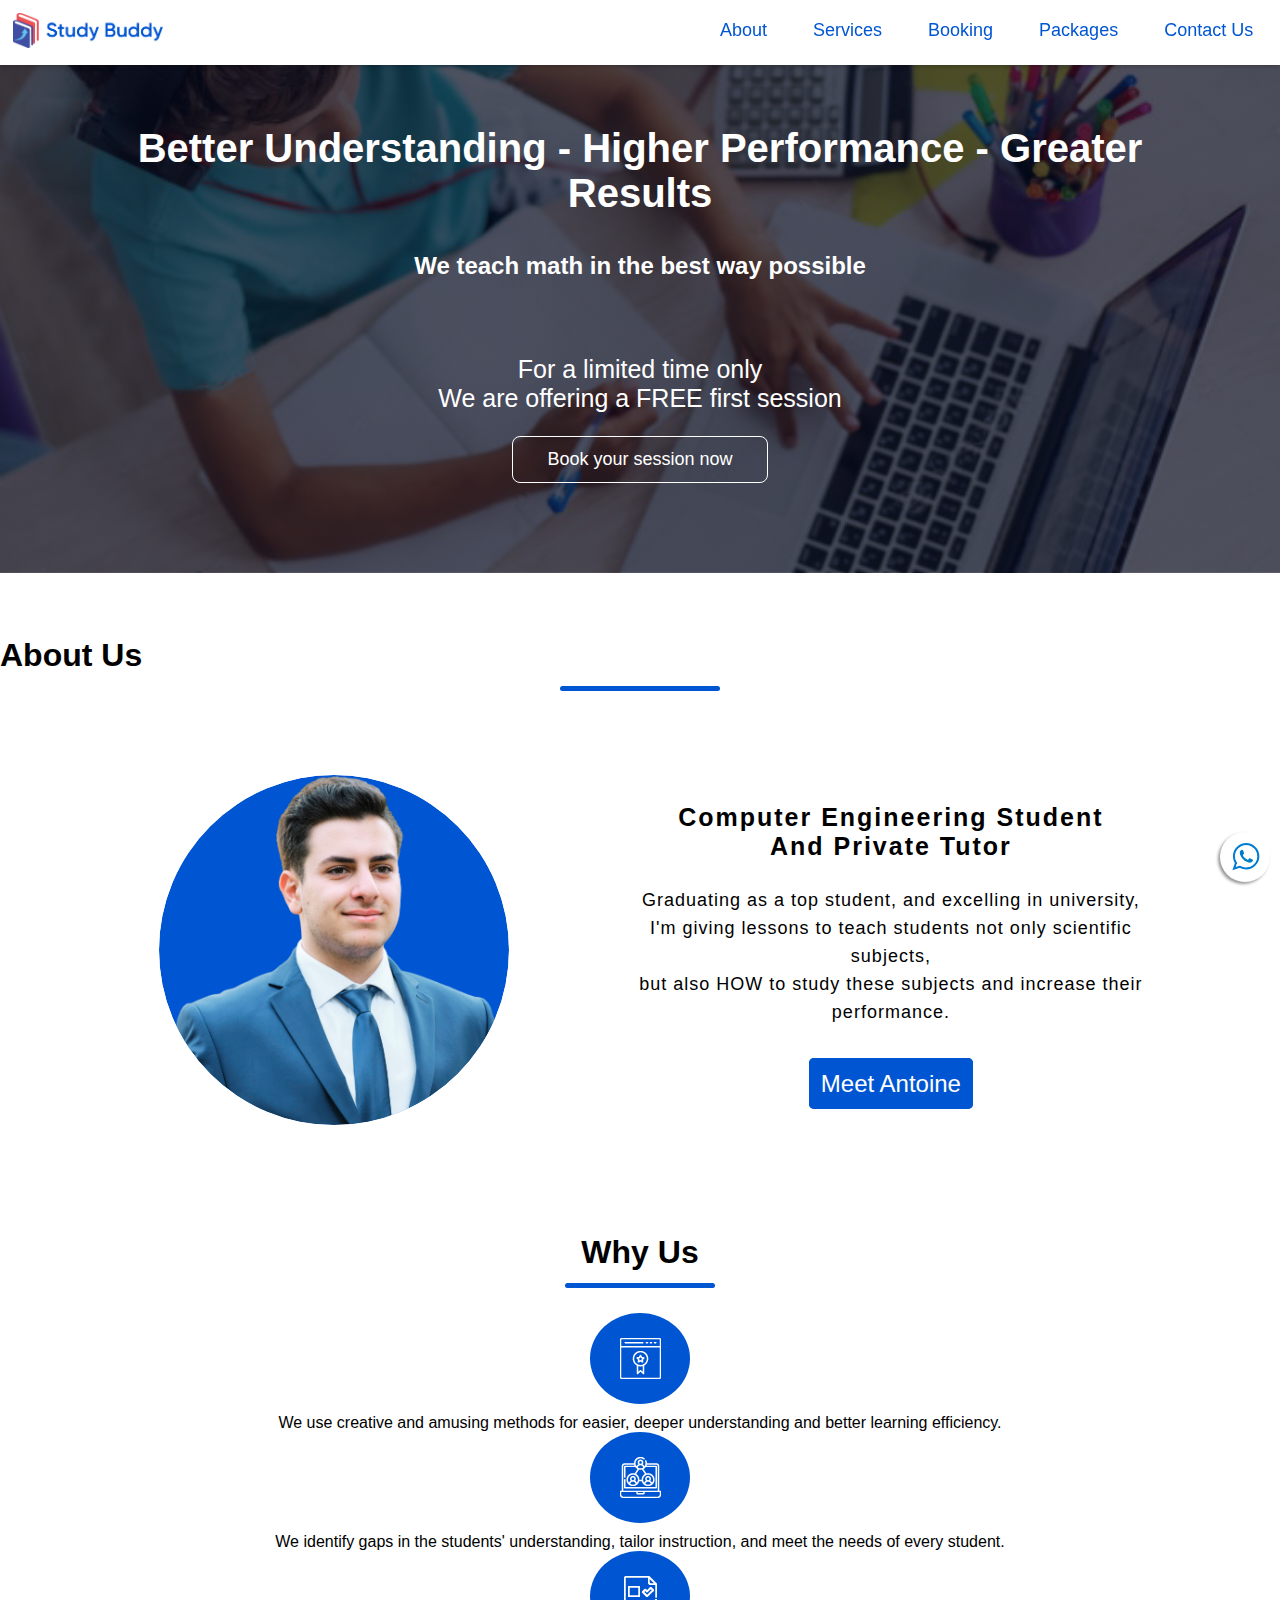
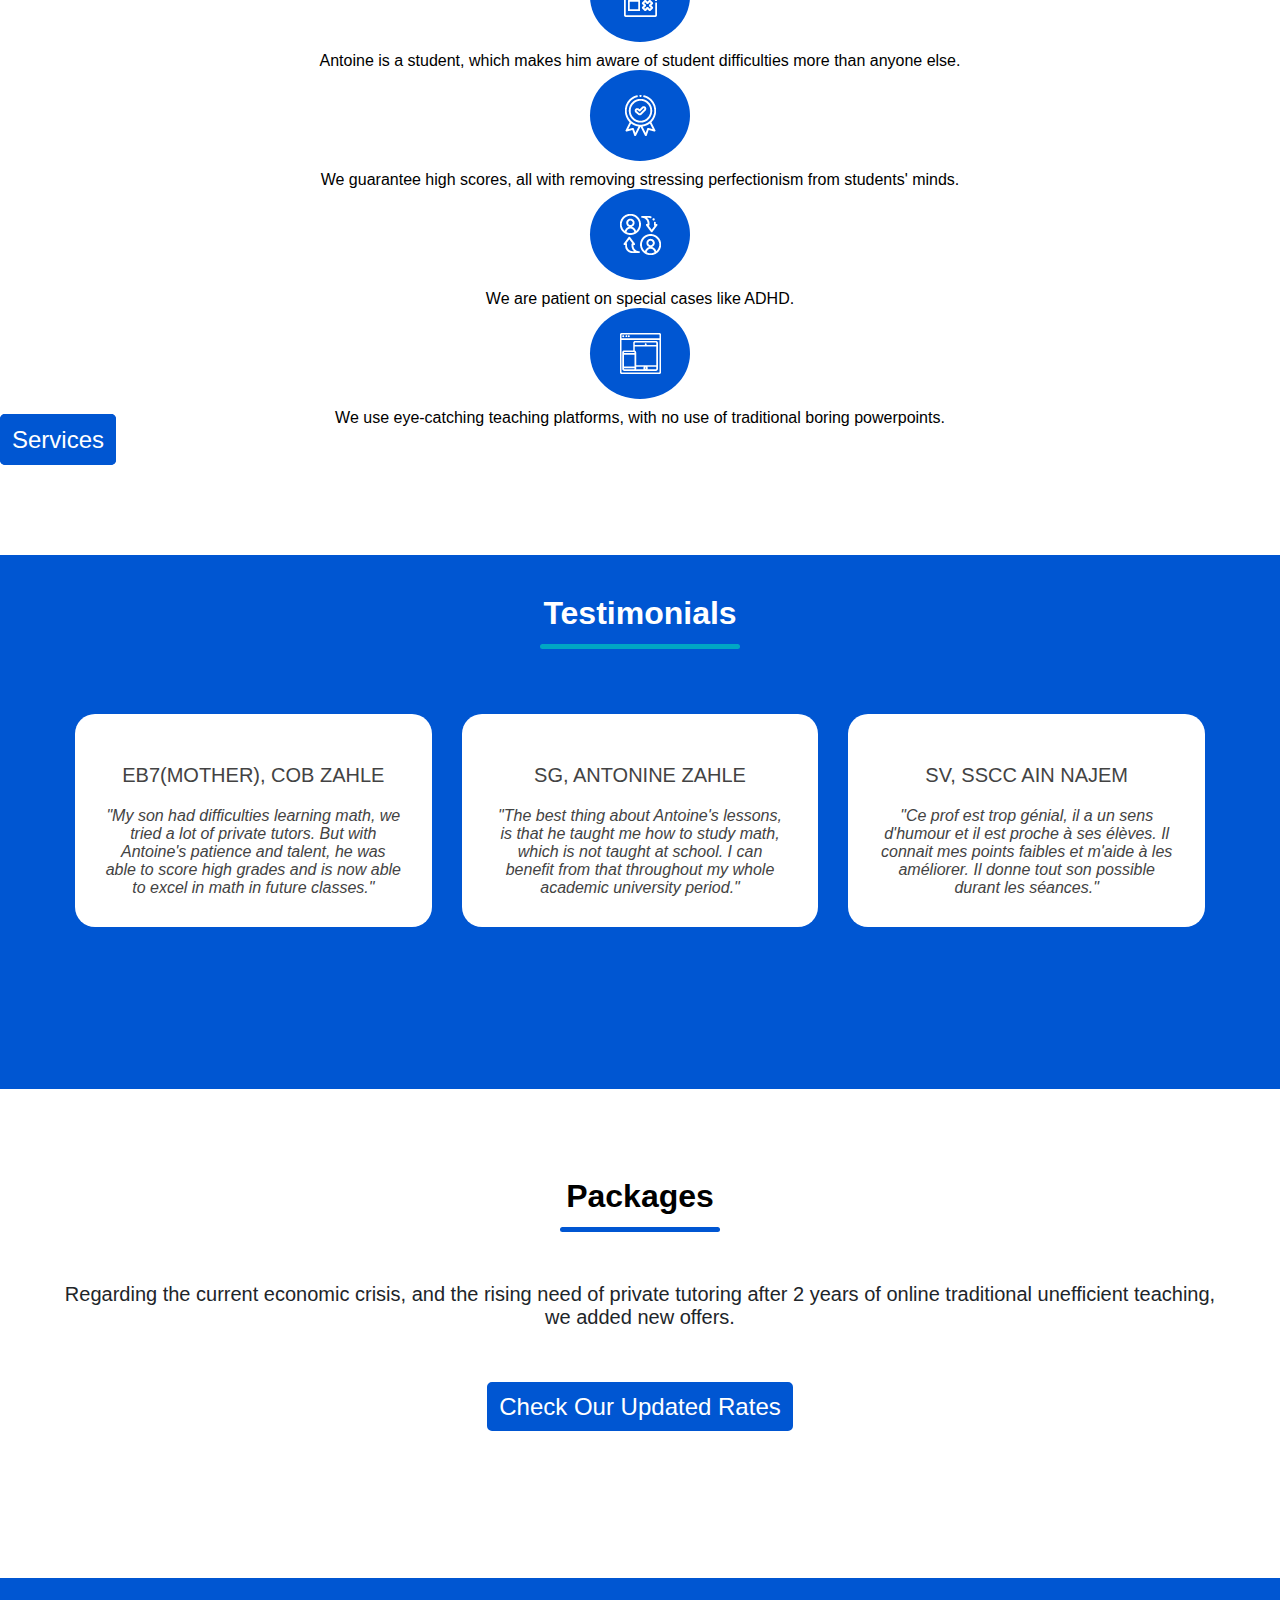
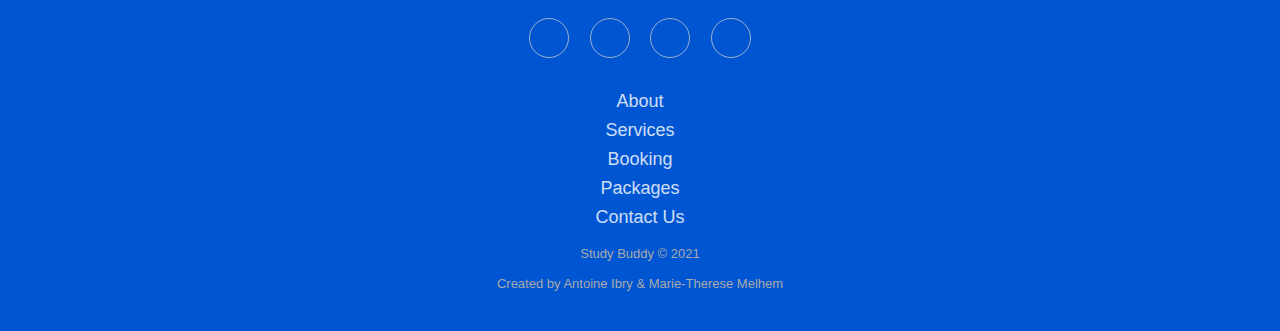
==== commit 9d00bed3: "Update index.html" ====
--- a/index.html
+++ b/index.html
@@ -126,7 +126,7 @@
                         <img src="./images/38Icon.png" >
                     </div>
                     <div class="why-text">
-                        We are patient on hard cases, even ADHD.
+                        We are patient on special cases like ADHD.
                     </div>
                 </div>
                 <div class="col-xs-12 col-md-6 col-lg-4 why mt-4">
@@ -263,4 +263,4 @@
         />
         </a>
     </body>
-</html>+</html>
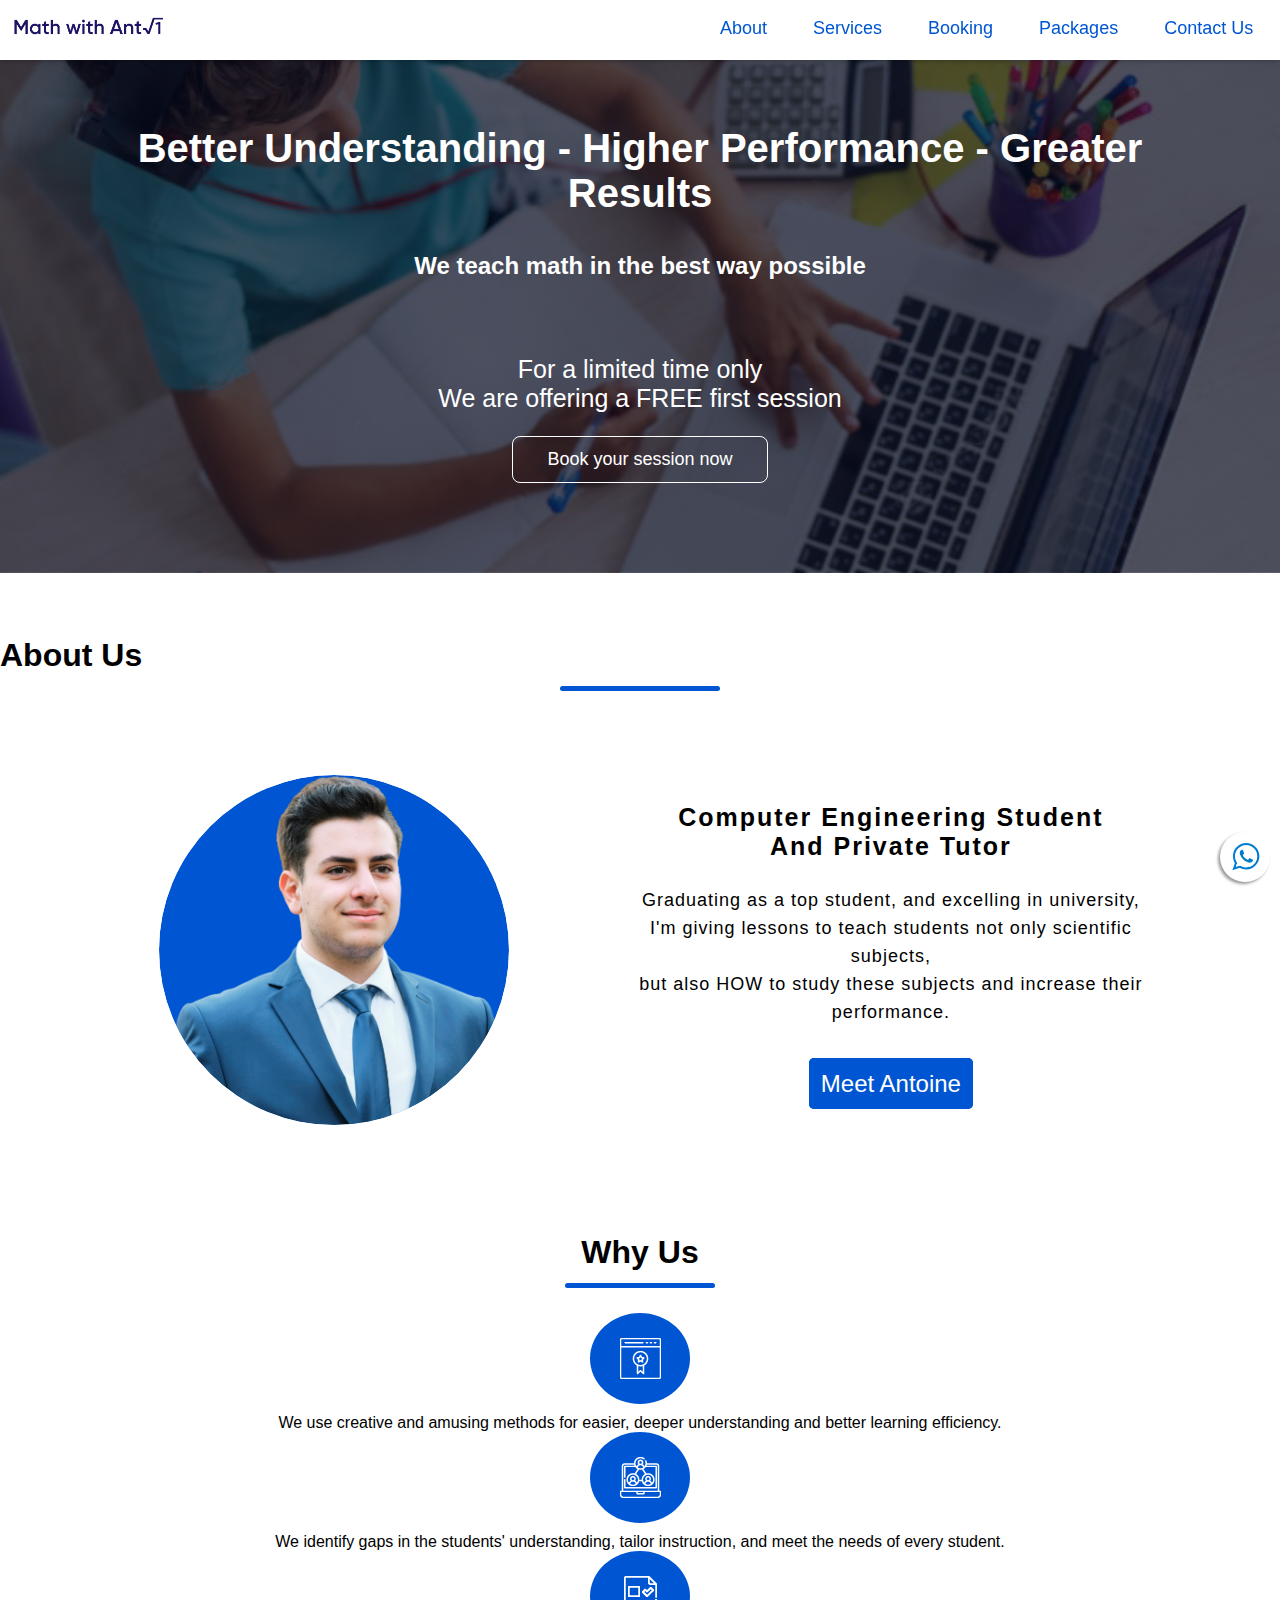
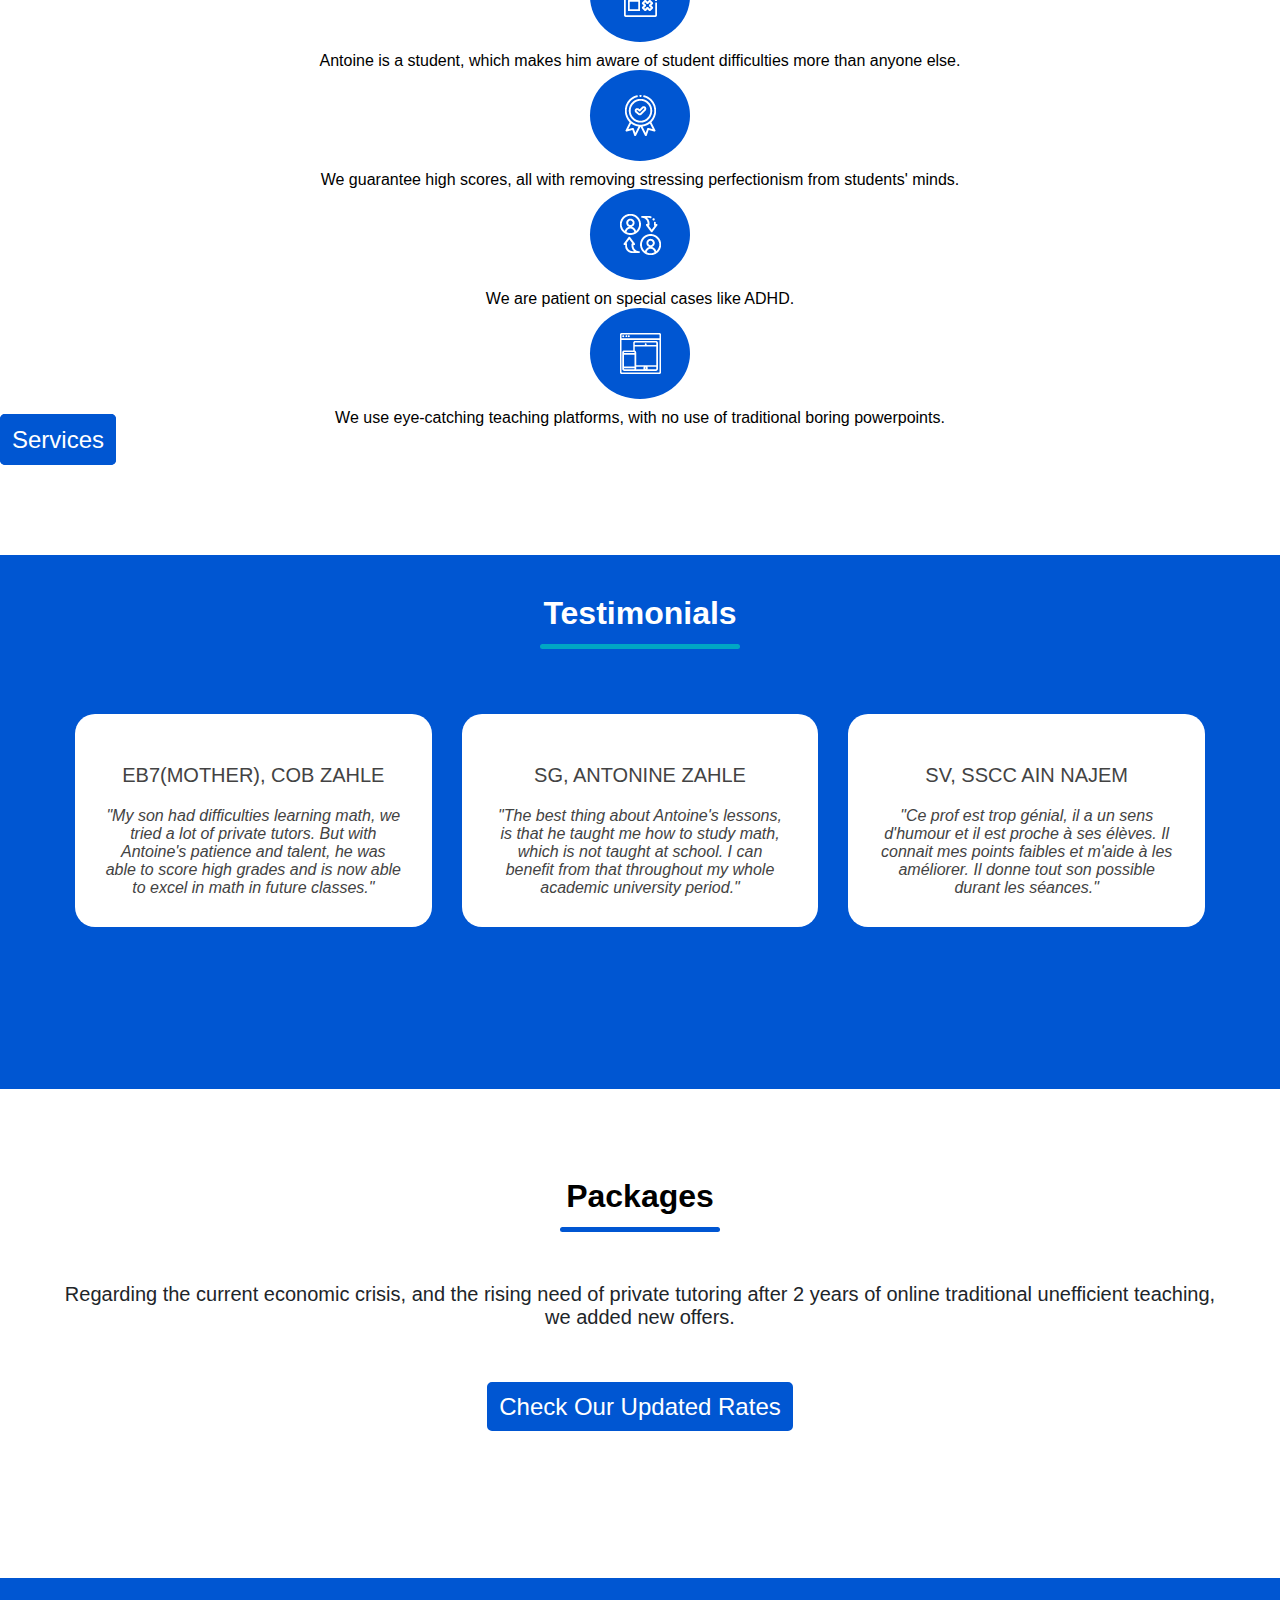
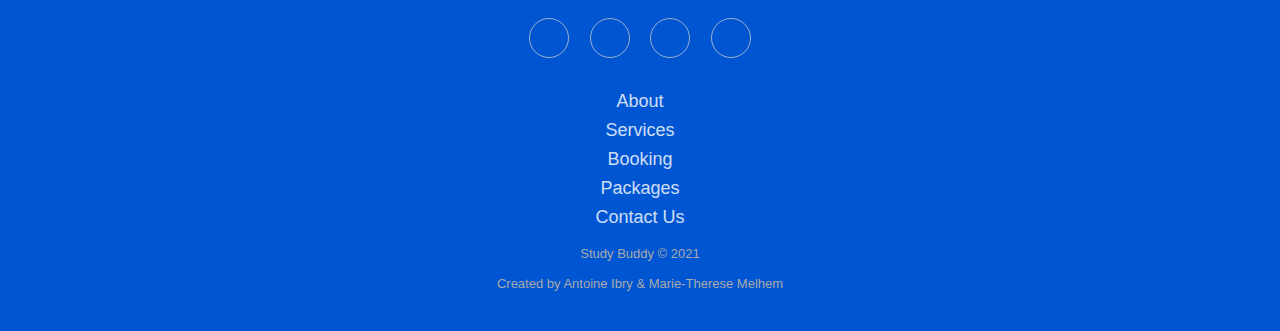
==== commit f0078dbc: "Update index.html" ====
--- a/index.html
+++ b/index.html
@@ -19,7 +19,7 @@
 
     <body>
         <nav class="navbar">
-            <a href="index.html"><img src="images/LOGO STUDY BUDDY.jpg" alt=""></a>
+            <a href="index.html"><img src="images/Math with antoine logo.png" alt=""></a>
             
             <ul class="nav-links">
               <!-- USING CHECKBOX HACK -->
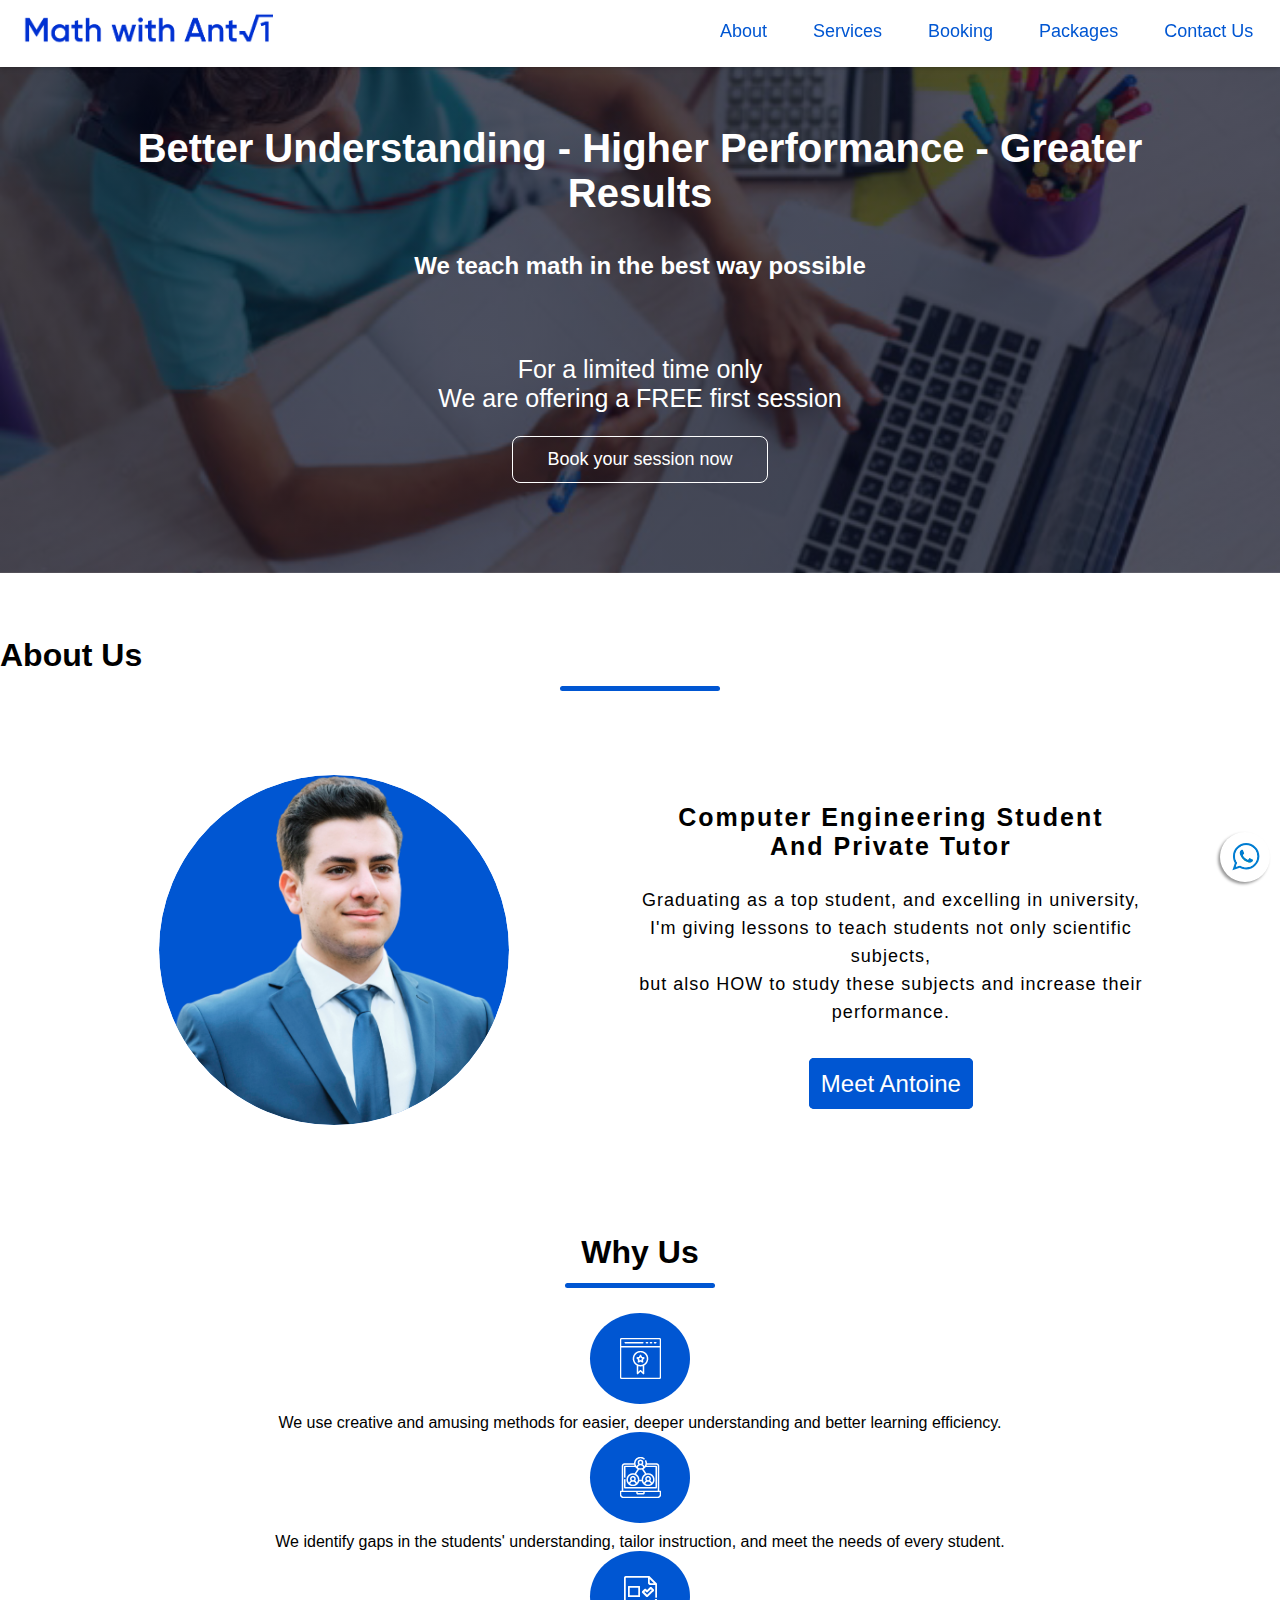
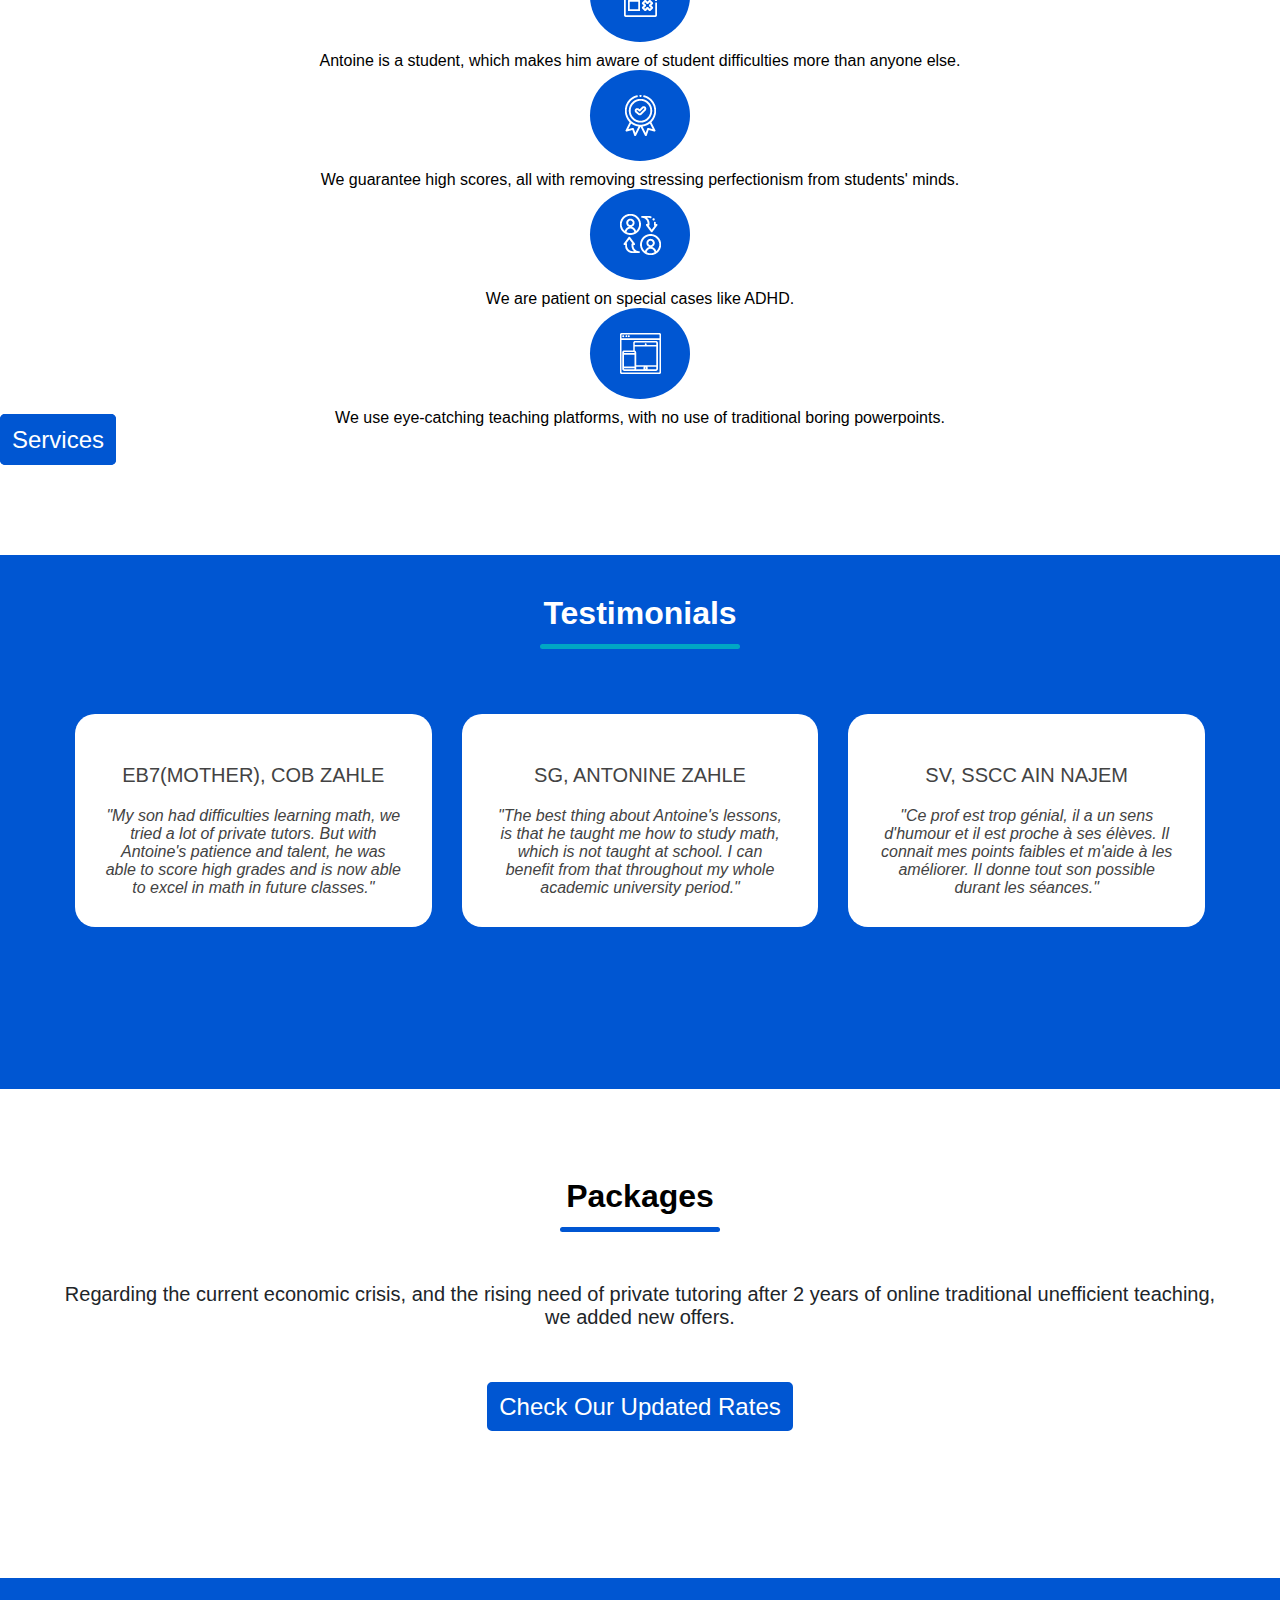
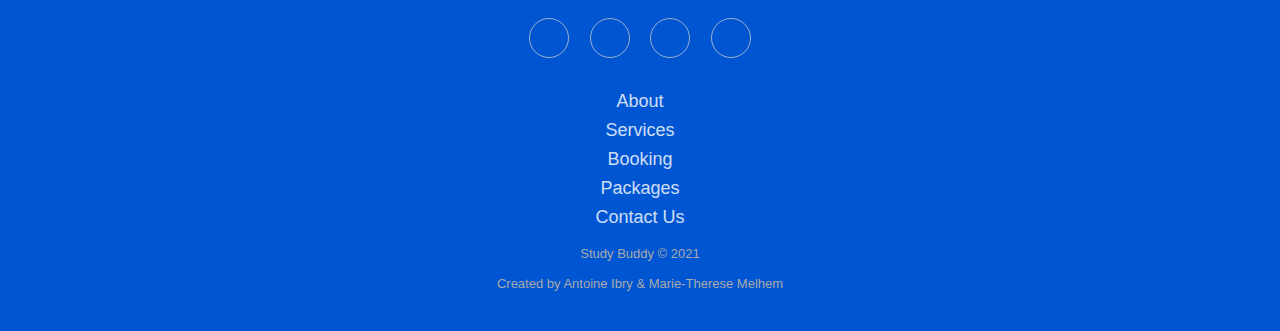
==== commit 297e2385: "Update index.html" ====
--- a/index.html
+++ b/index.html
@@ -4,7 +4,7 @@
         <meta charset="UTF-8">
         <meta http-equiv="X-UA-Compatible" content="IE=edge">
         <meta name="viewport" content="width=device-width, initial-scale=1.0">
-        <title>Study Buddy</title>
+        <title>Math with Antoine</title>
         <meta name="description" content="Study Buddy Private Tutoring ">
         <meta name="keywords" content="Rates,Tutoring prices in Lebanon,Private,Tutoring,Antoine Ibry,Services,Student,Math,Physics,Chemistry,Lebanese,Lebanon">
         <meta name="author" content="Antoine Ibry,Marie Therese Melhem">
--- a/style.css
+++ b/style.css
@@ -2,7 +2,7 @@
     margin: 0;
     padding: 0;
     box-sizing: border-box;
-    font-family: "Poppins" , sans-serif;
+    font-family: "Open Sans" , sans-serif;
     /* font-family: 'Lato', sans-serif; */
 }
 
@@ -21,7 +21,8 @@
 
 
 nav img{
-    width: 150px;
+    width: 250px;
+	margin-left: 10px;
 }
 
 a {
@@ -1325,4 +1326,4 @@
         align-items: center;
         justify-content: center;
     }
-}+}
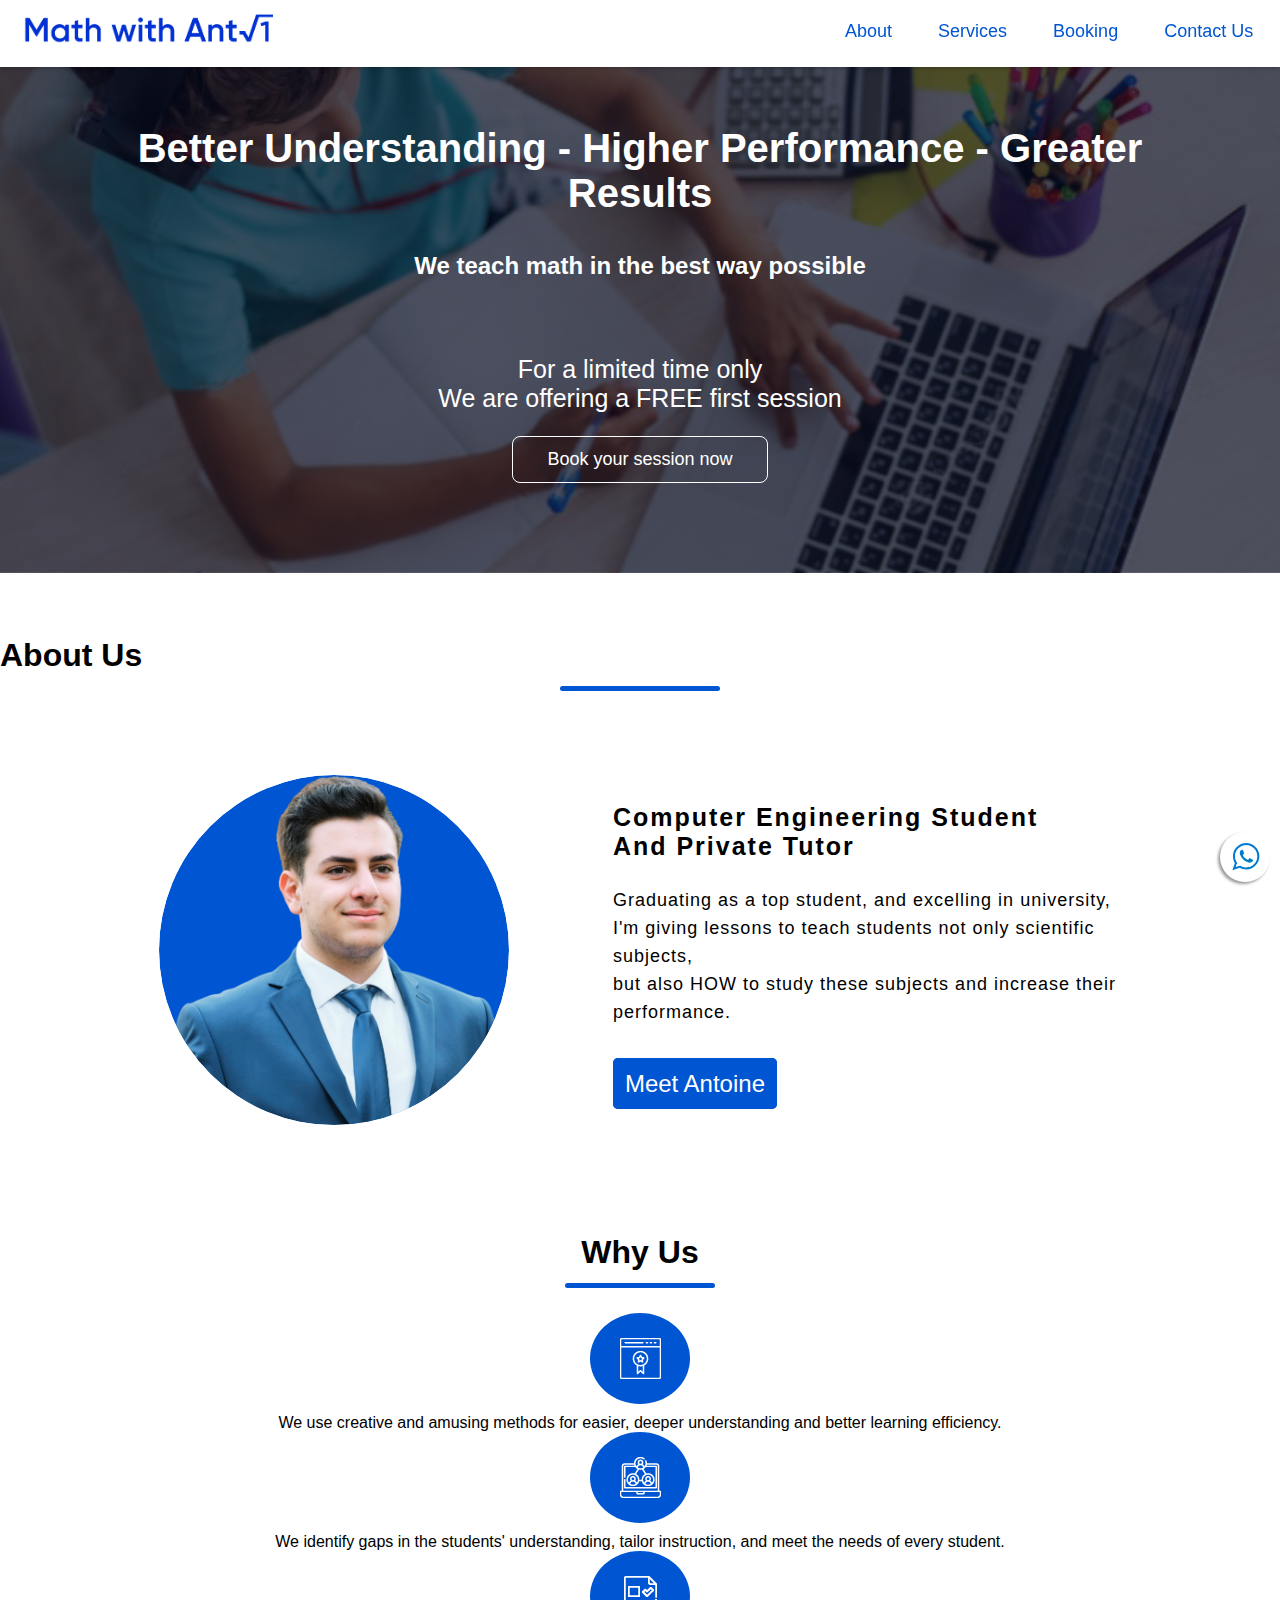
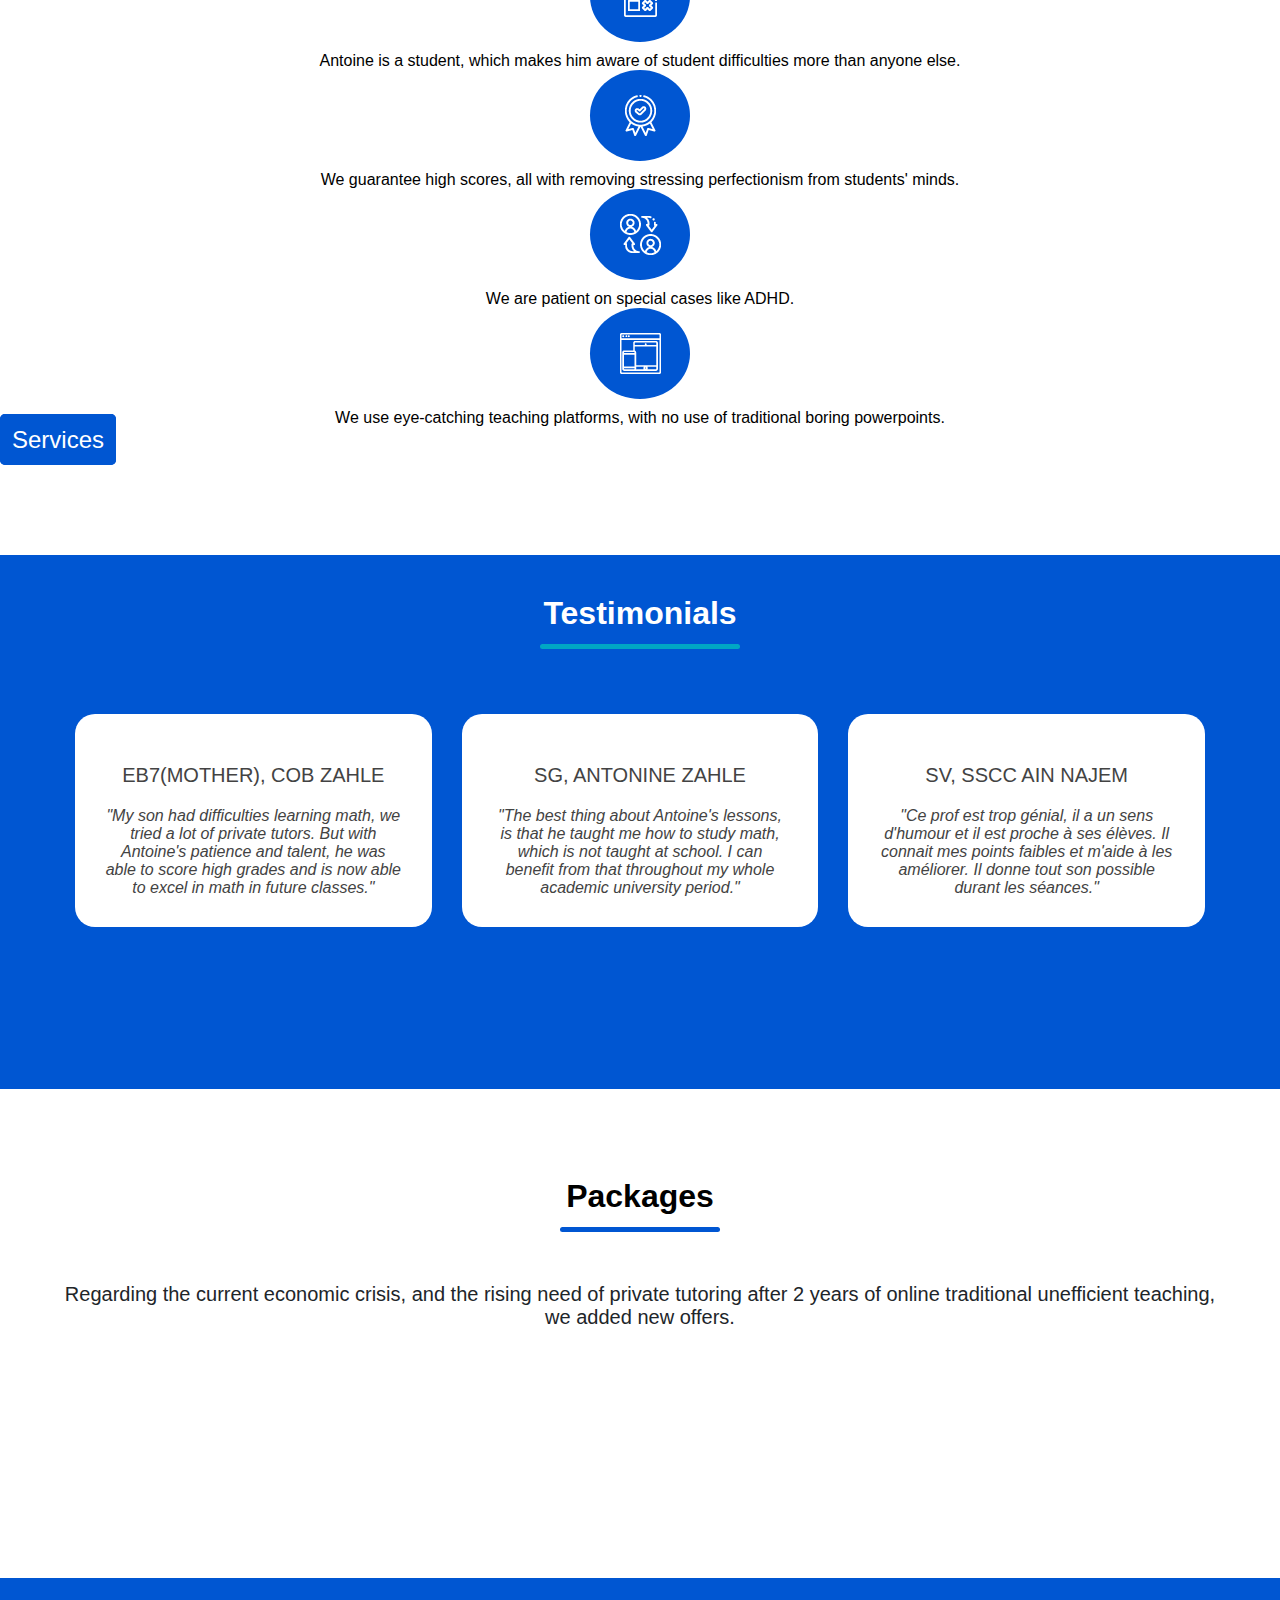
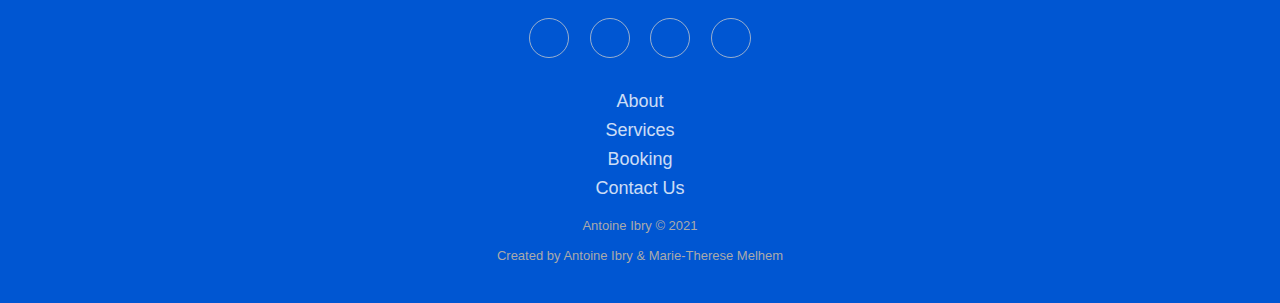
==== commit 951e1e6e: "Add files via upload" ====
--- a/index.html
+++ b/index.html
@@ -30,7 +30,7 @@
                 <li><a href="about.html">About</a></li>
                 <li><a href="services.html">Services</a></li>
                 <li><a href="booking.html">Booking</a></li>
-                <li><a href="packages.html">Packages</a></li>
+                <!-- <li><a href="packages.html">Packages</a></li> -->
                 <li><a href="contactUs.html">Contact Us</a></li>
               </div>
             </ul>
@@ -216,7 +216,7 @@
                 <p>
                     Regarding the current economic crisis, and the rising need of private tutoring after 2 years of online traditional unefficient teaching, we added new offers.
                 </p>
-                <a href="packages.html" class="blue">Check Our Updated Rates</a>
+                <!-- <a href="packages.html" class="blue">Check Our Updated Rates</a> -->
             </div>
         </section>
 
@@ -232,10 +232,10 @@
                     <li class="list-inline-item"><a href="about.html">About</a></li>
                     <li class="list-inline-item"><a href="services.html">Services</a></li>
                     <li class="list-inline-item"><a href="booking.html">Booking</a></li>
-                    <li class="list-inline-item"><a href="packages.html">Packages</a></li>
+                    <!-- <li class="list-inline-item"><a href="packages.html">Packages</a></li> -->
                     <li class="list-inline-item"><a href="contactUs.html">Contact Us</a></li>
                 </ul>
-                <p class="copyright">Study Buddy © 2021 <br> <br> Created by Antoine Ibry & <a style="text-decoration: none; color: #aaa;" href="https://www.instagram.com/marietheresemelhem/" target="_blank">Marie-Therese Melhem</a></p>
+                <p class="copyright">Antoine Ibry © 2021 <br> <br> Created by Antoine Ibry & <a style="text-decoration: none; color: #aaa;" href="https://www.instagram.com/marietheresemelhem/" target="_blank">Marie-Therese Melhem</a></p>
             </footer>
         </div>
 
--- a/style.css
+++ b/style.css
@@ -159,6 +159,9 @@
 
 /* APPLYING MEDIA QUERIES */
 @media (max-width: 768px) {
+	nav img{
+    width:180px;
+}
    .menu {
         display:none;
         position: absolute;
@@ -276,7 +279,7 @@
     width: 50%;
     max-width: 100%;
     padding: 0 10px;
-    text-align: center;
+    text-align: left;
 }
 
 .about .blue{
